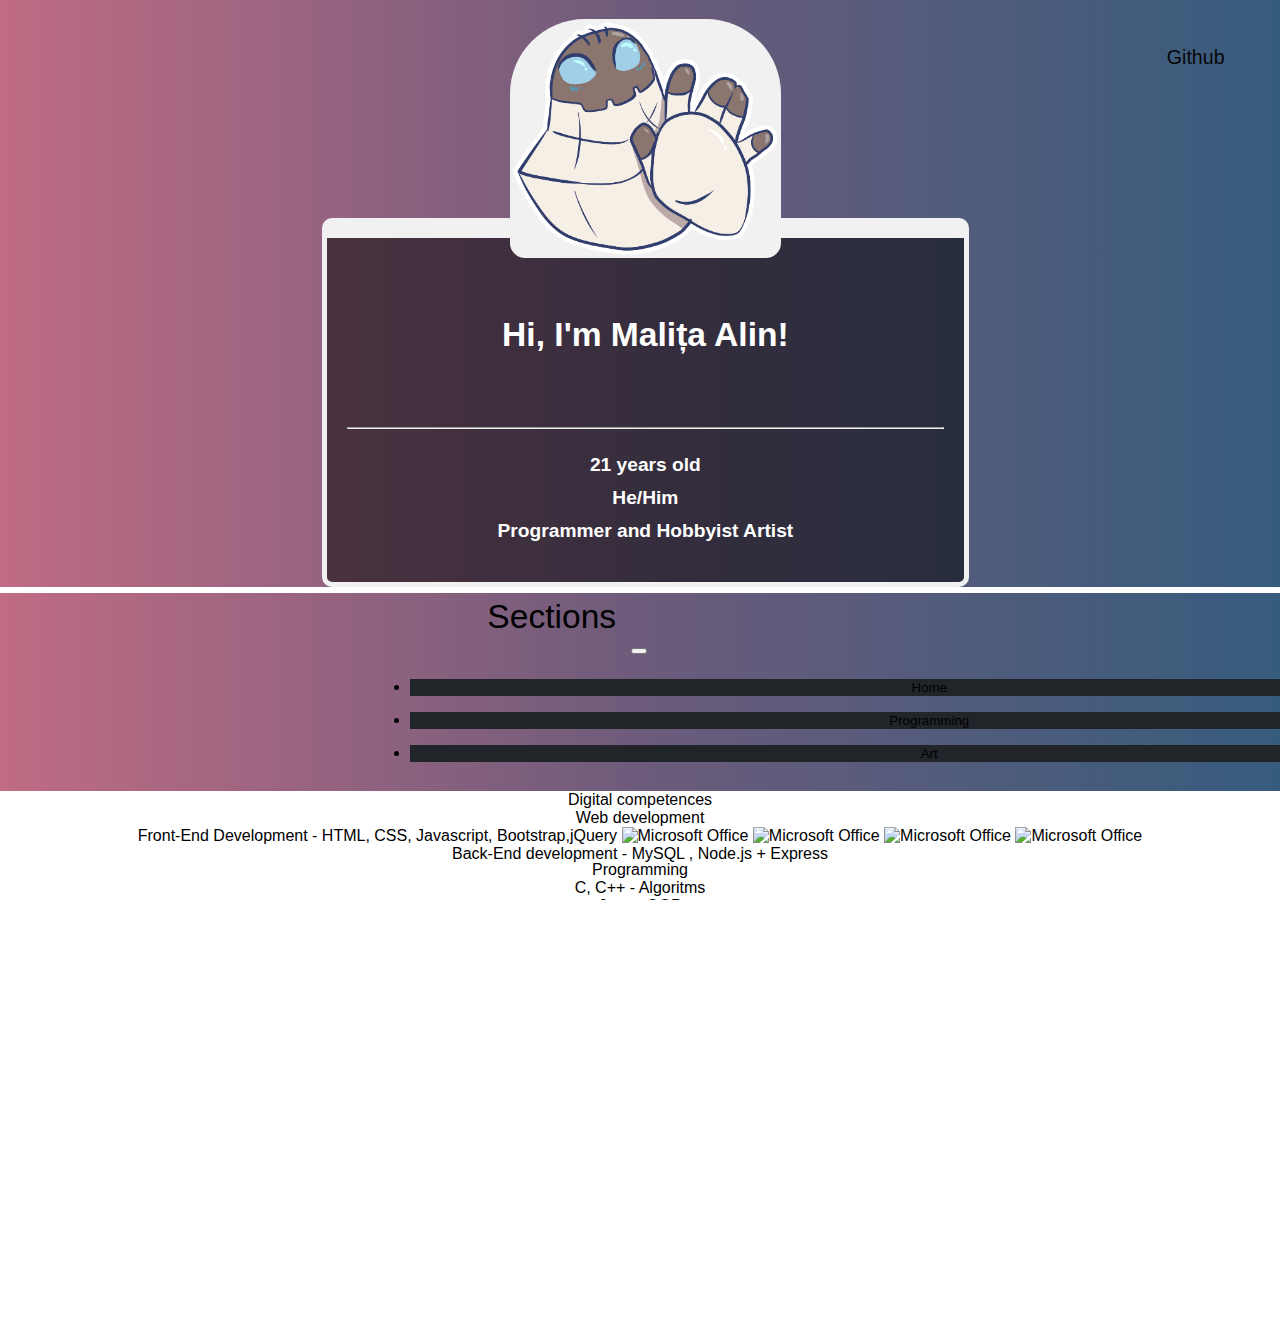
==== index.html @ 7c0ff011 "artgallery update" ====
<!DOCTYPE html>
  <html lang="en">
    <head>
      <!-- Required meta tags -->
      <meta charset="utf-8">
      <meta name="viewport" content="width=device-width, initial-scale=1, shrink-to-fit=no">

  <title>Malita Alin - Personal Website</title>

  <link rel="icon"  href="image/favicon.ico">
  <link rel="stylesheet" href="main_style.css">
  <!-- Bootstrap CSS v5.2.0-beta1 -->
  <link rel="stylesheet" href="https://cdn.jsdelivr.net/npm/bootstrap@5.2.0-beta1/dist/css/bootstrap.min.css"  integrity="sha384-0evHe/X+R7YkIZDRvuzKMRqM+OrBnVFBL6DOitfPri4tjfHxaWutUpFmBp4vmVor" crossorigin="anonymous">
  
  <script src="https://kit.fontawesome.com/eaddf9665d.js" crossorigin="anonymous"></script>
      <!-- Bootstrap JavaScript Libraries -->
  <script src="https://cdn.jsdelivr.net/npm/@popperjs/core@2.11.5/dist/umd/popper.min.js" integrity="sha384-Xe+8cL9oJa6tN/veChSP7q+mnSPaj5Bcu9mPX5F5xIGE0DVittaqT5lorf0EI7Vk" crossorigin="anonymous"></script>
  <script src="https://cdn.jsdelivr.net/npm/bootstrap@5.2.0-beta1/dist/js/bootstrap.min.js" integrity="sha384-kjU+l4N0Yf4ZOJErLsIcvOU2qSb74wXpOhqTvwVx3OElZRweTnQ6d31fXEoRD1Jy" crossorigin="anonymous"></script>
  <script src="https://code.jquery.com/jquery-3.2.1.slim.min.js" integrity="sha384-KJ3o2DKtIkvYIK3UENzmM7KCkRr/rE9/Qpg6aAZGJwFDMVNA/GpGFF93hXpG5KkN" crossorigin="anonymous"></script>
    <script src="https://cdn.jsdelivr.net/npm/popper.js@1.12.9/dist/umd/popper.min.js" integrity="sha384-ApNbgh9B+Y1QKtv3Rn7W3mgPxhU9K/ScQsAP7hUibX39j7fakFPskvXusvfa0b4Q" crossorigin="anonymous"></script>
    <script src="https://cdn.jsdelivr.net/npm/bootstrap@4.0.0/dist/js/bootstrap.min.js" integrity="sha384-JZR6Spejh4U02d8jOt6vLEHfe/JQGiRRSQQxSfFWpi1MquVdAyjUar5+76PVCmYl" crossorigin="anonymous"></script>
</head>

<body class="fade-in">
 <!-- <div class="bg-image"></div>-->

 <section id="title-box" >
  <div class="card">
    <div class="card-header">
      <div class="githubbox">
      <a class="githublink badge badge-light" href="https://github.com/Not-A-Platypus"> <i class="fa-brands fa-github"></i> <br>Github</a>
      </div>

      <img class="title-icon"  src="image/titlelogo.png" alt="intrologo">
    </div>
    <div class="card-body">
    <div class="title-text">
      <h1>Hi, I'm Malița Alin!</h1><hr>
      <h5>
       <div class="row"> 
        <div class="col-lg-4 col-md-6 col-sm-6"><i class="fa-solid fa-caret-right"></i> 21 years old</div>
        <div class="col-lg-4 col-md-6 col-sm-6"><i class="fa-solid fa-caret-right"></i> He/Him </div>
        <div class="col-lg-4 col-md-12 "><i class="fa-solid fa-caret-right"></i> Programmer and Hobbyist Artist</div>
      </div> </h5>
    </div> 
  </div> 
</div> 

<div class="card-footer">
<nav class="navbar navbar-expand-md navbar-dark bg-dark">
  <div class="navbar-brand">Sections</div> <!--Navbar title-->
  <!--Navbar adaptable to screen size with toggle for small screen-->
  <button class=" navbar-toggler" type="button" data-toggle="collapse" data-target="#sectionbar" aria-controls="sectionbar" aria-expanded="false" aria-label="Toggle navigation">
    <span class="navbar-toggler-icon" ></span>
  </button>
  
  <div class="collapse navbar-collapse" id="sectionbar">
<!--Navbar content-->
  <ul class="navbar-nav "> 
    <li class=" nav-item">
    <button class=" btn btn-secondary " href=""> Home <i class="fa-solid fa-house"></i></button> </li>
    <li class=" nav-item">
      <button class="btn btn-secondary " href=""> Programming <i class="fa-solid fa-laptop-code"></i></button></li>
    <li class=" nav-item">
      <button class=" btn btn-secondary" href="artsection"> Art <i class="fa-solid fa-pen-to-square"></i></button></li> </ul>
    </div>
</nav> </div>
</section>


<section id="codesection" class=" container-fluid">

  <div class=" sectiontitle">Digital competences</div>

  <div class="card text-dark bg-light mb-3">
  <div class="card-header codeitem">Web development</div>

 <div class="card-body"> Front-End Development - HTML, CSS, Javascript, Bootstrap,jQuery
  <img style="width:60px; height:60px;" src="image/digital/css.png" alt="Microsoft Office">
  <img  style="width:60px; height:60px;"  src="image/digital/html5.png" alt="Microsoft Office">
  <img  style="width:60px; height:60px;"  src="image/digital/javascript.png" alt="Microsoft Office">
  <img  style="width:60px; height:60px;"  src="image/digital/bootstrap.png" alt="Microsoft Office">
 <br> Back-End development - MySQL , Node.js + Express</div>
 </div>

 <div class="card text-dark bg-light mb-3">
<div class="card-header codeitem">Programming </div>
 <div class="card-body"> C, C++  - Algoritms
<br> Java - OOP </div>
</div>
    
<div class="card text-dark bg-light mb-3">
<div class="card-header codeitem">Other Skills </div>
  <div class="card-body">Microsoft Word, Powerpoint, Excel
    <img  style="width:60px; height:60px;" src="image/digital/microsoft-office.jpg" alt="Microsoft Office">
  <br>AutoCAD
  </div> 


</div>
</section>


<section id="artsection" class="info-box">

  <!-- Images used to open the lightbox -->
  <div class="sectiontitle">Art Gallery</div>
<!-- Art Images + captions sections-->
  <div class="row">

    <div class="column-art col-lg-3  col-md-4 col-sm-6">
      <img src="image/art/img1.jpg" onclick="openModal();currentSlide(1)" class="gallery-item hover-shadow">
    </div>  <div hidden class="captions"><h3>God of Unity and Contradiction</h3> <br> <h4> -Fantasy-  </h4> </div>
   
    <div class="column-art  col-lg-3 col-md-4 col-sm-6" >
      <img src="image/art/img2.jpg" onclick="openModal();currentSlide(2)" class="gallery-item hover-shadow">
    </div>   <div hidden class="captions"><h3>Cactus Giant</h3> <br> <h4> -Fantasy-  </h4> </div>
  
    <div class="column-art  col-lg-3 col-md-4 col-sm-6 ">
      <img src="image/art/img3.jpg" onclick="openModal();currentSlide(3)" class="gallery-item hover-shadow">
    </div>   <div hidden class="captions"><h3>White Rot Titan</h3> <br> <h4> -Fantasy-  </h4> </div>
    
    <div class="column-art  col-lg-3 col-md-4 col-sm-6">
      <img src="image/art/img4.jpg" onclick="openModal();currentSlide(4)" class="gallery-item hover-shadow">
    </div>  <div hidden class="captions"><h3>Among the Fungi</h3> <br> <h4> -Fantasy-  </h4> </div>
    
    <div class="column-art  col-lg-3 col-md-4 col-sm-6">
      <img src="image/art/img5.jpg" onclick="openModal();currentSlide(5)" class="gallery-item hover-shadow">
    </div>  <div hidden class="captions"><h3>Elder Glutton Beast </h3> <br> <h4> -Fantasy-  </h4> </div>
   
    <div class="column-art  col-lg-3 col-md-4 col-sm-6">
      <img src="image/art/img6.jpg" onclick="openModal();currentSlide(6)" class="gallery-item hover-shadow">
    </div>  <div hidden class="captions"><h3>Under Many Eyes</h3> <br> <h4> -Fantasy-  </h4> </div>
   
    <div class="column-art  col-lg-3 col-md-4 col-sm-6">
      <img src="image/art/img7.jpg" onclick="openModal();currentSlide(7)" class="gallery-item hover-shadow">
    </div> <div hidden class="captions"><h3>No One's King</h3> <br> <h4> -Fantasy-  </h4> </div>
  
    <div class="column-art  col-lg-3 col-md-4 col-sm-6">
      <img src="image/art/img8.jpg" onclick="openModal();currentSlide(8)" class="gallery-item hover-shadow">
    </div> <div hidden class="captions"><h3>Tower Bench</h3> <br> <h4> -Fantasy-  </h4> </div>

  </div>
  
  <!-- The Modal/Lightbox, sets format while javascript modifies the content inside -->
  <div id="myModal" class="modal">
    <span class="close cursor" onclick="closeModal()">&times;</span>
    <div class="modal-content">
  
      <div class="mySlides">
        <div class="numbertext"></div>
        <img class="slideImg" src=""></img>
      </div>
  
      <!-- Next/previous controls -->
      <a class="prev" onclick="plusSlides(-1)">&#10094;</a>
      <a class="next" onclick="plusSlides(1)">&#10095;</a>
  
      <!-- Caption text, gets filled by javascript-->
      <div class="caption-container">
        <div id="slidecaption"></div>
      </div>
  
      <!-- Thumbnail image controls, gets filled by javascript-->
      <div class="row">
      <div class="column-art col-3">
        <img class="demo" src="" onclick="" >
      </div>
      <div class="column-art col-3 ">
        <img class="demo" src="" onclick="" >
      </div>
      <div class="column-art col-3 ">
        <img class="demo" src="" onclick="">
      </div>
      <div class="column-art col-3 ">
        <img class="demo" src="" onclick="">
      </div> 
    </div>

    </div>
  </div>
  
    </section>

  <footer>
 <h5>Malita Alin   &#169 2022</h5>
</footer> 


<script src="https://ajax.googleapis.com/ajax/libs/jquery/3.6.0/jquery.min.js"></script>
<script src="javascript.js" charset="utf-8"></script>

</body>

<script>
  </script>




<!-- Carousel practice
  <div id="carouselExampleSlidesOnly" class="carousel slide" data-ride="carousel" data-interval="1000">
  <div class="carousel-inner">
    <div class="carousel-item active" style="background-color:red;">
      <img class="d-block w-100" src="..." alt="First slide">
    </div>
    <div class="carousel-item"  style="background-color:blue;">
      <img class="d-block w-100" src="..." alt="Second slide">
    </div>
    <div class="carousel-item"  style="background-color:green;">
      <img class="d-block w-100" src="..." alt="Third slide">
    </div>
  </div>
</div>

<div id="carouselExampleControls" class="carousel slide" data-ride="false">
  <div class="carousel-inner">
    <div class="carousel-item active">
      <img class="d-block w-100" src="..." alt="First slide">
    </div>
    <div class="carousel-item">
      <img class="d-block w-100" src="..." alt="Second slide">
    </div>
    <div class="carousel-item">
      <img class="d-block w-100" src="..." alt="Third slide">
    </div>
  </div>
  <a class="carousel-control-prev" href="#carouselExampleControls" role="button" data-slide="prev">
    <span class="carousel-control-prev-icon" aria-hidden="true"></span>
    <span class="sr-only">Previous</span>
  </a>
  <a class="carousel-control-next" href="#carouselExampleControls" role="button" data-slide="next">
    <span class="carousel-control-next-icon" aria-hidden="true"></span>
    <span class="sr-only">Next</span>
  </a>
</div>

CARD PRACTICE
<div class="card-deck">
<div class="card">
    <div class="card-header">
        Head
    </div>
    <div class="card-body">
        Body
    </div>
    <div class="card-footer">
        Footer
    </div>
</div>
<div class="card">
    <div class="card-header">
        Head
    </div>
    <div class="card-body">
        Body
    </div>
    <div class="card-footer">
        Footer
    </div>
</div>
<div class="card">
    <div class="card-header">
        Head
    </div>
    <div class="card-body">
        Body
    </div>
    <div class="card-footer">
        Footer
    </div>
</div>

</div>
-->
---- main_style.css ----
body, html {
    height: 100%;
    margin: 0;
    font-family: Arial, Helvetica, sans-serif;
    text-align: center;
    overflow-x:hidden;
  }
  
  .fade-in { animation: fadeIn 2s; } /*fadeIn is the animation name*/

  @keyframes fadeIn {
    0% { opacity: 0.2; }
    100% { opacity: 1; }
  }

  * {
    box-sizing: border-box;
  }
  
    .bg-image {
    /* The image used */
   /*background-image: url("image/itdesk.jpg");
    /* index page background image attributed to Luca Bravo on Unsplash, https://unsplash.com/photos/9l_326FISzk*/
    /* Add the blur effect */
    filter: blur(1px);
    -webkit-filter: blur(1px);
    opacity:0.8;
    /* Full height */
    height: 100%; 
   
    /* Center and scale the image nicely */
   background-position:absolute;
    background-repeat: no-repeat;
    background-size: cover;
    top:200px;
  } 
  
   /*Title Section*/

   #title-box{
    width:101%;
  margin:-1px;
  padding-right:-2px;
   }

/*Github*/
   .githubbox{
    position:absolute;
    top:15px; 
    right:4%;
    height:45px;
    width:50px;

    background-color: transparent;
    color:#050606;
    border-radius:  40px;
    font-size:1.75em;
      padding:-25px;
   }


.githubbox .githublink{
  font-size:0.7em;
  color:#050606;

  background-color: transparent;
  text-decoration:none;
 

border-radius:55px 55px 35px 35px;
  top: -8px;
  left:-12px;
  position:relative;
}

 .githublink:hover,  .githublink:focus{
  color:#ffffff;
  background-color: rgb(13, 13, 13);
  cursor:pointer;
}

/*Title Head*/
   #title-box .card-header, #title-box .card-body, #title-box .card-footer {
    background: #355C7D;  /* fallback for old browsers */
    background: -webkit-linear-gradient(to right, #C06C84, #6C5B7B, #355C7D);  /* Chrome 10-25, Safari 5.1-6 */
    background: linear-gradient(to right, #C06C84, #6C5B7B, #355C7D); /* W3C, IE 10+/ Edge, Firefox 16+, Chrome 26+, Opera 12+, Safari 7+ */
    border-radius:0;
    border:0px;
    padding:-4px;
  }

.title-icon{
  height:21%;
  min-height:180px;
  max-height:400px;

  width:21%;
  min-width:200px;
  max-width:400px;

  margin-top:20px;
  position:relative;
  z-index:1;
  padding:3px;
  background-color: #f1f1f1;
 border-radius:75px  75px 15px 15px  ;
}

.card-body{
  margin-bottom:-2px;
  min-width:480px;
}

 .card-body .title-text{
   width:50%;
   margin:-44px 25% 8px 25%;
    line-height:4;
     color: white;
     font-weight: bold;
   
     padding:20px  20px 15px 20px;
     border-radius:10px;
     border: 5px solid #f1f1f1;
     border-top:20px  solid #f1f1f1;
     background-color: rgb(12, 9, 9); /* Fallback color */
     background-color: rgba(0, 0, 0, 0.5); /*Black w/opacity/see-through */
  }

.card-body .title-text h1{
margin:10px 0 25px 0;
font-size:2.1em;
}

.card-body .title-text h5{
  margin-bottom:20px;
  font-size:1.2em;
  text-align:center;
  line-height:1.7;
  margin-top:20px;
  }


  /*Navigation Bar*/
  #title-box .card-footer{
    border:0;
    margin-bottom:1px;
    padding:5px;
  }
  
#title-box .navbar{
width:58%;
border-radius:20px;

padding-right:12px;
margin:0 0 0 21%;
}

#sectionbar .btn-secondary{
  background-color:#212529;

margin:8px 0 8px 0;
border:0;
}

#sectionbar  .btn-secondary:hover,#sectionbar  .btn-secondary:focus{
background-color:#f1f1f1;
color:#050606;
}


@media (min-width:1200px) {
  .navbar-brand{
    margin:0 10% 0 15px;
  padding-right:16%;
  }
  .nav-item{
    margin:0 14%;
    width:100%;
    }

    #sectionbar .btn-secondary{
      width:150%;
    }
}

@media (max-width:1200px) and (min-width:768px){
   
  .navbar-brand{
    margin:0 10% 0 15px;
    padding-right:6%;

  }

  .nav-item{
    
    padding:5px;
    width:auto;
    }
    
}

@media  (max-width:767px){
  .navbar-brand{
    margin:0 10% 0 15px;

  }

  .nav-item{
padding-left:0;
    }
    
   .card-body{
margin-left:-3%;
   }
}

.navbar-brand{
  font-size:2.1em;
  margin-bottom:0.5px;
}

/*Sections*/

.info-box{
  background-color:  rgb(235, 238, 238); 
  margin:12px 3px;
  border:solid 2px black;
  padding:10px 20px;
  border-radius:10px;


  font-weight: bold;
  color: #050606;

  width:auto;
     height:auto;
     
     
}



footer{
background-color: rgb(75, 91, 91);
opacity:.8;
margin:0%;
/* Height of the footer*/ 
height: auto;
width:100%;
border-radius: 10px;
color:rgb(255, 255, 254);
text-align:center;
}

/***/
.row > .column-art {
  padding: 0 5px;
}

.row:after {
  content: "";
  display: table;
  clear: both;
}

/* Create four equal columns that floats next to eachother */
.column-art {
  float: left;
  width:5%;
  margin:8px 0px;
}
.column-art img{
  height:220px; /*art size*/
  border-radius:10px;
}

/* The Modal (background) */
.modal {
  display: none;
  position: fixed;
  z-index: 1;
  padding-top: 60px;
  left: 0;
  top: 0;
  width: 70%;
  height: 70%;
  overflow: auto;
  background-color: rgba(0,0,0,0.6);
}

/* Modal Content */
.modal-content{
  position: relative;
  background-color: #fefefe;
  margin: auto;
  padding: 2px;
  
  max-width: 550px;
  height:auto;
  width:auto;
  border-radius:5px;
}


/* The Close Button */
.close {
  color: white;
  position: absolute;
  top: 10px;
  right: 25px;
  font-size: 35px;
  font-weight: bold;
}

.close:hover,
.close:focus {
  color: #999;
  text-decoration: none;
  cursor: pointer;
}

.mySlides{ /*slidesection*/
  background:url('image/backgrounds/artslidebg.jpg');
  background-size:cover;
  width:auto;
  height:auto;
}

.slideImg{
height:75%;
width:75%;
}

.captions{ 
  visibility:hidden;
}

/* Caption box*/
.caption-container {
  text-align: center;
  background-color: rgba(59, 57, 57, 0.7);
  border-radius:15px 15px 35px  35px   ;
  padding: 4px 16px;
  color: white;
}

/* Next & previous buttons */
.prev,
.next {
  cursor: pointer;
  position: absolute;
  top: 50%;
  width: auto;
  padding: 16px;
  margin-top: -50px;
 background-color: rgba(0, 0, 0, 0.6);

  color: rgb(249, 249, 249);
  font-weight: bold;
  font-size: 20px;
  transition: 0.6s ease;
  border-radius: 0 3px 3px 0;
  user-select: none;
  -webkit-user-select: none;
}

/* Position the "next button" to the right */
.next {
  right: 0;
  border-radius: 3px 0 0 3px;
}

/* On hover, add a black background color with a little bit see-through */
.prev:hover,
.next:hover {
  background-color: rgba(0, 0, 0, 0.8);
}

/* Number text (1/3 etc) */
.numbertext {
  color: #92abf5;
  background-color: rgba(0, 0, 0, 0.6);

  font-size: 15px;
  padding: 7px 10px;
  position: absolute;
  border-radius:20px;
  top: 1px;
}


img.demo {
  opacity: 0.6;
  max-width: 70%;
   height: auto;
}

.active,
.demo:hover {
  opacity: 1;
}

img.hover-shadow {
  transition: 0.3s;
}

.hover-shadow:hover {
  box-shadow: 0 4px 8px 0 rgba(0, 0, 0, 0.2), 0 6px 20px 0 rgba(0, 0, 0, 0.19);
}
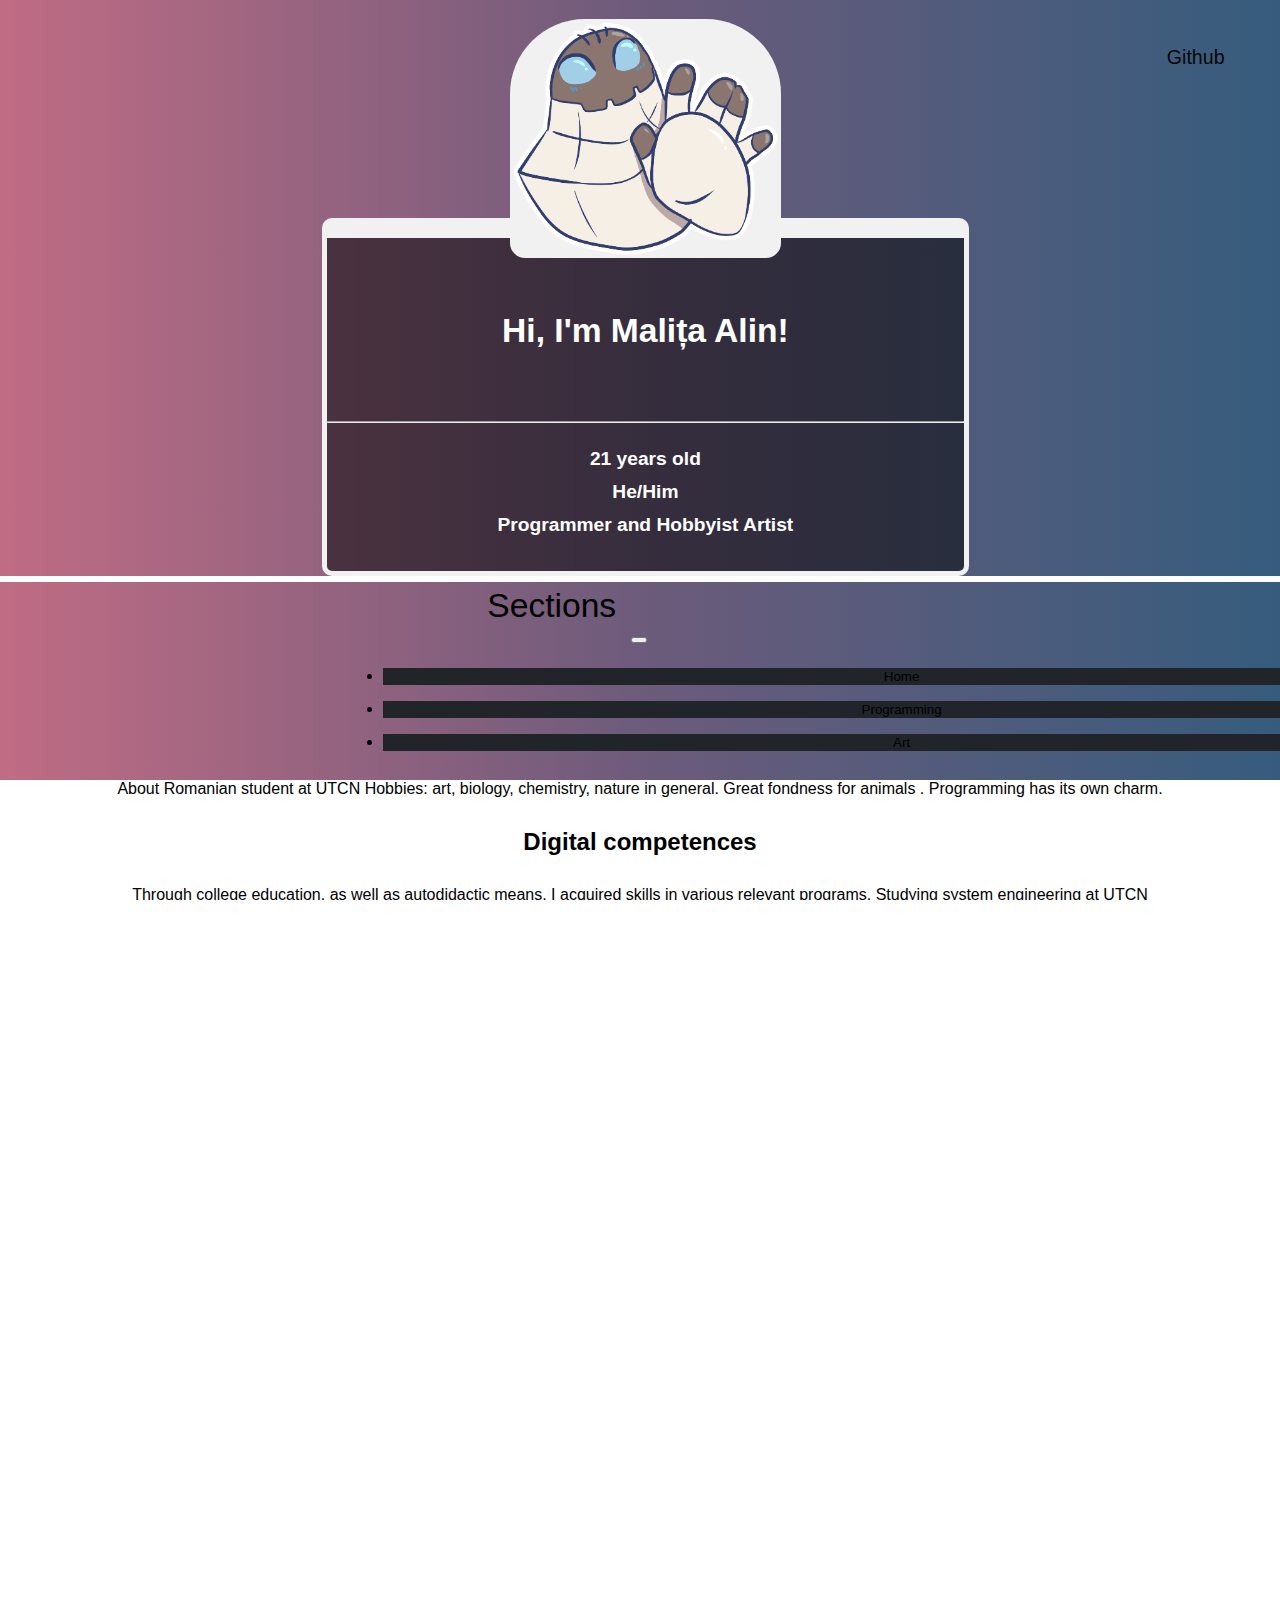
==== commit 21f9a599: "gallery update" ====
--- a/index.html
+++ b/index.html
@@ -22,8 +22,6 @@
 </head>
 
 <body class="fade-in">
- <!-- <div class="bg-image"></div>-->
-
  <section id="title-box" >
   <div class="card">
     <div class="card-header">
@@ -58,87 +56,149 @@
 <!--Navbar content-->
   <ul class="navbar-nav "> 
     <li class=" nav-item">
-    <button class=" btn btn-secondary " href=""> Home <i class="fa-solid fa-house"></i></button> </li>
+    <button class=" btn btn-secondary " onclick="location.href='#homesection'" type="button"> Home <i class="fa-solid fa-house"></i></button> </li>
     <li class=" nav-item">
-      <button class="btn btn-secondary " href=""> Programming <i class="fa-solid fa-laptop-code"></i></button></li>
+      <button class="btn btn-secondary " onclick="location.href='#codesection'" type="button"> Programming <i class="fa-solid fa-laptop-code"></i></button></li>
     <li class=" nav-item">
-      <button class=" btn btn-secondary" href="artsection"> Art <i class="fa-solid fa-pen-to-square"></i></button></li> </ul>
+      <button class=" btn btn-secondary" onclick="location.href='#artsection'" type="button"> Art <i class="fa-solid fa-pen-to-square"></i></button></li> </ul>
     </div>
 </nav> </div>
 </section>
 
 
+<section id="homesection" class=" container-fluid">
+  About 
+  Romanian student at UTCN
+  Hobbies: art, biology, chemistry, nature in general. Great fondness for animals . 
+  Programming has its own charm.
+ 
+
+</section>
+
+
+
 <section id="codesection" class=" container-fluid">
 
-  <div class=" sectiontitle">Digital competences</div>
-
-  <div class="card text-dark bg-light mb-3">
-  <div class="card-header codeitem">Web development</div>
-
- <div class="card-body"> Front-End Development - HTML, CSS, Javascript, Bootstrap,jQuery
-  <img style="width:60px; height:60px;" src="image/digital/css.png" alt="Microsoft Office">
-  <img  style="width:60px; height:60px;"  src="image/digital/html5.png" alt="Microsoft Office">
-  <img  style="width:60px; height:60px;"  src="image/digital/javascript.png" alt="Microsoft Office">
-  <img  style="width:60px; height:60px;"  src="image/digital/bootstrap.png" alt="Microsoft Office">
- <br> Back-End development - MySQL , Node.js + Express</div>
- </div>
-
- <div class="card text-dark bg-light mb-3">
-<div class="card-header codeitem">Programming </div>
- <div class="card-body"> C, C++  - Algoritms
-<br> Java - OOP </div>
+  <div class="sectiontitle"> <h2>Digital competences</h2></div>
+
+  <div> Through college education, as well as autodidactic means, I acquired skills in various relevant programs.  Studying system engineering at UTCN</div>
+  <div class='nav flex-row'>
+  <div class="nav flex-column nav-pills" id="v-pills-tab" role="tablist" aria-orientation="vertical">
+    <a class="nav-link active" id="v-pills-home-tab" data-toggle="pill" href="#v-pills-home" role="tab" aria-controls="v-pills-home" aria-selected="true">Programming</a>
+    <a class="nav-link" id="v-pills-profile-tab" data-toggle="pill" href="#v-pills-profile" role="tab" aria-controls="v-pills-profile" aria-selected="false">Web development</a>
+    <a class="nav-link" id="v-pills-messages-tab" data-toggle="pill" href="#v-pills-messages" role="tab" aria-controls="v-pills-messages" aria-selected="false">Other skills</a>
+  </div>
+
+  <div class="tab-content" id="v-pills-tabContent">
+    <div class="tab-pane fade show active" id="v-pills-home" role="tabpanel" aria-labelledby="v-pills-home-tab">
+
+      <div class="card text-dark bg-light mb-3">
+        <div class="card-header codeitem">Programming in the following languages, with a grasp on the following programming principles </div>
+         <div class="card-body"> C, C++  - Algoritms
+        <br> Java - OOP </div>
+        </div>
+      </div>
+
+    <div class="tab-pane fade" id="v-pills-profile" role="tabpanel" aria-labelledby="v-pills-profile-tab">
+      <div class="card text-dark bg-light mb-3">
+        <div class="card-header codeitem">Web development</div>
+      
+       <div class="card-body"> Front-End Development - HTML, CSS, Javascript, Bootstrap,jQuery
+        <img style="width:60px; height:60px;" src="image/digital/css.png" alt="Microsoft Office">
+        <img  style="width:60px; height:60px;"  src="image/digital/html5.png" alt="Microsoft Office">
+        <img  style="width:60px; height:60px;"  src="image/digital/javascript.png" alt="Microsoft Office">
+        <img  style="width:60px; height:60px;"  src="image/digital/bootstrap.png" alt="Microsoft Office">
+       <br> Back-End development - MySQL , Node.js + Express</div>
+       </div>
+      </div>
+
+
+    <div class="tab-pane fade" id="v-pills-messages" role="tabpanel" aria-labelledby="v-pills-messages-tab">
+      <div class="card text-dark bg-light mb-3">
+        <div class="card-header codeitem">Other Skills </div>
+          <div class="card-body">Microsoft Word, Powerpoint, Excel
+            <img  style="width:60px; height:60px;" src="image/digital/microsoft-office.jpg" alt="Microsoft Office">
+          <br>AutoCAD
+          </div> 
+        </div>
+  </div>
 </div>
-    
-<div class="card text-dark bg-light mb-3">
-<div class="card-header codeitem">Other Skills </div>
-  <div class="card-body">Microsoft Word, Powerpoint, Excel
-    <img  style="width:60px; height:60px;" src="image/digital/microsoft-office.jpg" alt="Microsoft Office">
-  <br>AutoCAD
-  </div> 
-
-
+
+<div> <h3>Github Projects: </h3>
+  ReadySetRoll<i class="fa-solid fa-dice"></i> https://not-a-platypus.github.io/ReadySetRoll/ 
+  --- HigherLowerGame ----<i class="fa-solid fa-arrows-up-down"></i> https://github.com/Not-A-Platypus/HighLow
+  Contact me regarding programming or web development here 
+</div>
 </div>
 </section>
 
 
 <section id="artsection" class="info-box">
-
   <!-- Images used to open the lightbox -->
   <div class="sectiontitle">Art Gallery</div>
 <!-- Art Images + captions sections-->
   <div class="row">
 
-    <div class="column-art col-lg-3  col-md-4 col-sm-6">
+    <div class="column-art col-lg-2  col-md-4 col-sm-4">
       <img src="image/art/img1.jpg" onclick="openModal();currentSlide(1)" class="gallery-item hover-shadow">
-    </div>  <div hidden class="captions"><h3>God of Unity and Contradiction</h3> <br> <h4> -Fantasy-  </h4> </div>
+    </div>  <div hidden class="captions"><h3>Behemoth of Stone </h3>  <h4> -Fantasy-  </h4> <h6>Posted on 31.07.2022</h6></div>
    
-    <div class="column-art  col-lg-3 col-md-4 col-sm-6" >
+    <div class="column-art  col-lg-2 col-md-4 col-sm-4" >
       <img src="image/art/img2.jpg" onclick="openModal();currentSlide(2)" class="gallery-item hover-shadow">
-    </div>   <div hidden class="captions"><h3>Cactus Giant</h3> <br> <h4> -Fantasy-  </h4> </div>
-  
-    <div class="column-art  col-lg-3 col-md-4 col-sm-6 ">
+    </div>   <div hidden class="captions"><h3>Fungi-Encyclopedia</h3>  <h4> - Part2 - Fantasy -  </h4> <h6>Posted on 27.02.2022</h6></div>
+  
+    <div class="column-art  col-lg-2 col-md-4 col-sm-4 ">
       <img src="image/art/img3.jpg" onclick="openModal();currentSlide(3)" class="gallery-item hover-shadow">
-    </div>   <div hidden class="captions"><h3>White Rot Titan</h3> <br> <h4> -Fantasy-  </h4> </div>
+    </div>   <div hidden class="captions"><h3>Fungi-Encyclopedia</h3>  <h4> - Part2 - Fantasy -  </h4><h6>Posted on 5.02.2022</h6> </div>
     
-    <div class="column-art  col-lg-3 col-md-4 col-sm-6">
+    <div class="column-art  col-lg-3 col-md-4 col-sm-4">
       <img src="image/art/img4.jpg" onclick="openModal();currentSlide(4)" class="gallery-item hover-shadow">
-    </div>  <div hidden class="captions"><h3>Among the Fungi</h3> <br> <h4> -Fantasy-  </h4> </div>
+    </div>  <div hidden class="captions"><h3>Elder Glutton Beast</h3> <h4> -Fantasy-  </h4> <h6>Posted on 28.11.2021</h6></div>
     
-    <div class="column-art  col-lg-3 col-md-4 col-sm-6">
-      <img src="image/art/img5.jpg" onclick="openModal();currentSlide(5)" class="gallery-item hover-shadow">
-    </div>  <div hidden class="captions"><h3>Elder Glutton Beast </h3> <br> <h4> -Fantasy-  </h4> </div>
+    <div class="column-art  col-lg-3 col-md-4 col-sm-4">
+      <img src="image/art/img5.jpg" onclick="openModal();currentSlide(5)" class="gallery-item hover-shadow horizontalImg">
+    </div>  <div hidden class="captions"><h3>Tower Bench</h3>  <h4> -Fantasy-  </h4><h6>Posted on 9.09.2021</h6> </div>
    
-    <div class="column-art  col-lg-3 col-md-4 col-sm-6">
+    <div class="column-art  col-lg-2 col-md-4 col-sm-4">
       <img src="image/art/img6.jpg" onclick="openModal();currentSlide(6)" class="gallery-item hover-shadow">
-    </div>  <div hidden class="captions"><h3>Under Many Eyes</h3> <br> <h4> -Fantasy-  </h4> </div>
+    </div>  <div hidden class="captions"><h3>Under Many Eyes</h3>  <h4> -Fantasy-  </h4> <h6>Posted on 23.06.2021</h6></div>
    
-    <div class="column-art  col-lg-3 col-md-4 col-sm-6">
+    <div class="column-art  col-lg-3 col-md-4 col-sm-4">
       <img src="image/art/img7.jpg" onclick="openModal();currentSlide(7)" class="gallery-item hover-shadow">
-    </div> <div hidden class="captions"><h3>No One's King</h3> <br> <h4> -Fantasy-  </h4> </div>
-  
-    <div class="column-art  col-lg-3 col-md-4 col-sm-6">
-      <img src="image/art/img8.jpg" onclick="openModal();currentSlide(8)" class="gallery-item hover-shadow">
-    </div> <div hidden class="captions"><h3>Tower Bench</h3> <br> <h4> -Fantasy-  </h4> </div>
+    </div> <div hidden class="captions"><h3>Fight with a giant</h3>  <h4> -Fantasy-  </h4> <h6>Posted on 2.06.2021</h6></div>
+  
+    <div class="column-art  col-lg-2 col-md-4 col-sm-4">
+      <img src="image/art/img8.jpg" onclick="openModal();currentSlide(8)" class="gallery-item  hover-shadow horizontalImg">
+    </div> <div hidden class="captions"><h3>Turtle Pond</h3>  <h4> -Nature-  </h4> <h6>Posted on 9.03.2021</h6></div>
+
+    <div class="column-art  col-lg-2 col-md-4 col-sm-4">
+      <img src="image/art/img9.jpg" onclick="openModal();currentSlide(9)" class="gallery-item  hover-shadow horizontalImg">
+    </div> <div hidden class="captions"><h3>No One's King</h3>  <h4> -Fantasy-  </h4> <h6>Posted on 4.03.2021</h6></div>
+
+    <div class="column-art  col-lg-2 col-md-4 col-sm-4">
+      <img src="image/art/img10.jpg" onclick="openModal();currentSlide(10)" class="gallery-item  hover-shadow horizontalImg">
+    </div> <div hidden class="captions"><h3>In the Mushroom forest</h3>  <h4> -Fantasy-  </h4> <h6>Posted on 21.02.2021</h6></div>
+
+    <div class="column-art  col-lg-2 col-md-4 col-sm-4">
+      <img src="image/art/img11.jpg" onclick="openModal();currentSlide(11)" class="gallery-item  hover-shadow horizontalImg">
+    </div> <div hidden class="captions"><h3>God of Contrast and Unity</h3>  <h4> -Fantasy-  </h4> <h6>Posted on 2.02.2021</h6></div>
+
+    <div class="column-art  col-lg-2 col-md-4 col-sm-4">
+      <img src="image/art/img12.jpg" onclick="openModal();currentSlide(12)" class="gallery-item  hover-shadow horizontalImg">
+    </div> <div hidden class="captions"><h3>White Rot Titan</h3>  <h4> -Fantasy-  </h4> <h6>Posted on 14.12.2020</h6></div>
+
+    <div class="column-art  col-lg-3 col-md-4 col-sm-4">
+      <img src="image/art/img13.jpg" onclick="openModal();currentSlide(13)" class="gallery-item  hover-shadow horizontalImg">
+    </div> <div hidden class="captions"><h3>Blood-shroom Dragon</h3>  <h4> -Fantasy-  </h4> <h6>Posted on 10.11.2020</h6></div>
+
+    <div class="column-art  col-lg-2 col-md-4 col-sm-4">
+      <img src="image/art/img14.jpg" onclick="openModal();currentSlide(14)" class="gallery-item  hover-shadow horizontalImg">
+    </div> <div hidden class="captions"><h3>Towering Cactus</h3>  <h4> -Fantasy-  </h4> <h6>Posted on 20.05.2020</h6></div>
+
+    <div class="column-art  col-lg-2 col-md-4 col-sm-4">
+      <img src="image/art/img15.jpg" onclick="openModal();currentSlide(15)" class="gallery-item  hover-shadow horizontalImg">
+    </div> <div hidden class="captions"><h3>A time to rest</h3>  <h4> -Fantasy-  </h4><h6>Posted on 12.04.2022</h6> </div>
+
 
   </div>
   
@@ -176,8 +236,9 @@
         <img class="demo" src="" onclick="">
       </div> 
     </div>
-
-    </div>
+  
+    </div>
+    Contact me regarding art here 
   </div>
   
     </section>
@@ -198,78 +259,3 @@
 
 
 
-<!-- Carousel practice
-  <div id="carouselExampleSlidesOnly" class="carousel slide" data-ride="carousel" data-interval="1000">
-  <div class="carousel-inner">
-    <div class="carousel-item active" style="background-color:red;">
-      <img class="d-block w-100" src="..." alt="First slide">
-    </div>
-    <div class="carousel-item"  style="background-color:blue;">
-      <img class="d-block w-100" src="..." alt="Second slide">
-    </div>
-    <div class="carousel-item"  style="background-color:green;">
-      <img class="d-block w-100" src="..." alt="Third slide">
-    </div>
-  </div>
-</div>
-
-<div id="carouselExampleControls" class="carousel slide" data-ride="false">
-  <div class="carousel-inner">
-    <div class="carousel-item active">
-      <img class="d-block w-100" src="..." alt="First slide">
-    </div>
-    <div class="carousel-item">
-      <img class="d-block w-100" src="..." alt="Second slide">
-    </div>
-    <div class="carousel-item">
-      <img class="d-block w-100" src="..." alt="Third slide">
-    </div>
-  </div>
-  <a class="carousel-control-prev" href="#carouselExampleControls" role="button" data-slide="prev">
-    <span class="carousel-control-prev-icon" aria-hidden="true"></span>
-    <span class="sr-only">Previous</span>
-  </a>
-  <a class="carousel-control-next" href="#carouselExampleControls" role="button" data-slide="next">
-    <span class="carousel-control-next-icon" aria-hidden="true"></span>
-    <span class="sr-only">Next</span>
-  </a>
-</div>
-
-CARD PRACTICE
-<div class="card-deck">
-<div class="card">
-    <div class="card-header">
-        Head
-    </div>
-    <div class="card-body">
-        Body
-    </div>
-    <div class="card-footer">
-        Footer
-    </div>
-</div>
-<div class="card">
-    <div class="card-header">
-        Head
-    </div>
-    <div class="card-body">
-        Body
-    </div>
-    <div class="card-footer">
-        Footer
-    </div>
-</div>
-<div class="card">
-    <div class="card-header">
-        Head
-    </div>
-    <div class="card-body">
-        Body
-    </div>
-    <div class="card-footer">
-        Footer
-    </div>
-</div>
-
-</div>
--->--- a/main_style.css
+++ b/main_style.css
@@ -5,6 +5,7 @@
     font-family: Arial, Helvetica, sans-serif;
     text-align: center;
     overflow-x:hidden;
+   scroll-behavior: smooth; 
   }
   
   .fade-in { animation: fadeIn 2s; } /*fadeIn is the animation name*/
@@ -19,10 +20,7 @@
   }
   
     .bg-image {
-    /* The image used */
-   /*background-image: url("image/itdesk.jpg");
-    /* index page background image attributed to Luca Bravo on Unsplash, https://unsplash.com/photos/9l_326FISzk*/
-    /* Add the blur effect */
+
     filter: blur(1px);
     -webkit-filter: blur(1px);
     opacity:0.8;
@@ -108,18 +106,21 @@
 }
 
 .card-body{
+  margin:auto;
+  width:100%;
   margin-bottom:-2px;
   min-width:480px;
+
 }
 
  .card-body .title-text{
    width:50%;
-   margin:-44px 25% 8px 25%;
+   margin:-44px auto 8px auto;
     line-height:4;
      color: white;
      font-weight: bold;
-   
-     padding:20px  20px 15px 20px;
+
+     padding:18px  0 12px 0;
      border-radius:10px;
      border: 5px solid #f1f1f1;
      border-top:20px  solid #f1f1f1;
@@ -128,12 +129,12 @@
   }
 
 .card-body .title-text h1{
-margin:10px 0 25px 0;
+margin:8px 0 23px 0;
 font-size:2.1em;
 }
 
 .card-body .title-text h5{
-  margin-bottom:20px;
+  margin-bottom:18px;
   font-size:1.2em;
   text-align:center;
   line-height:1.7;
@@ -175,7 +176,7 @@
   padding-right:16%;
   }
   .nav-item{
-    margin:0 14%;
+    margin:0 15% 0 10%;
     width:100%;
     }
 
@@ -200,20 +201,23 @@
     
 }
 
-@media  (max-width:767px){
+@media  (max-width:767px) {
   .navbar-brand{
     margin:0 10% 0 15px;
-
-  }
-
+    font-size:1rem;
+  }
   .nav-item{
 padding-left:0;
     }
+
+}
+
+@media  (max-width:470px) {
+  .card-body .title-text{
     
-   .card-body{
-margin-left:-3%;
-   }
-}
+  }
+}
+
 
 .navbar-brand{
   font-size:2.1em;
@@ -224,9 +228,9 @@
 
 .info-box{
   background-color:  rgb(235, 238, 238); 
-  margin:12px 3px;
+  margin:12px 2px;
   border:solid 2px black;
-  padding:10px 20px;
+  padding:10px 5px;
   border-radius:10px;
 
 
@@ -238,8 +242,6 @@
      
      
 }
-
-
 
 footer{
 background-color: rgb(75, 91, 91);
@@ -253,9 +255,22 @@
 text-align:center;
 }
 
-/***/
+
+/**Home Section *************/
+
+
+/**Program Section *************/
+.sectiontitle{
+  margin:30px 0;
+}
+
+.tab-content{
+  
+}
+
+/**Art Section *************/
 .row > .column-art {
-  padding: 0 5px;
+  padding: 0 2px;
 }
 
 .row:after {
@@ -266,25 +281,31 @@
 
 /* Create four equal columns that floats next to eachother */
 .column-art {
-  float: left;
-  width:5%;
-  margin:8px 0px;
+  margin:10px 0px;
 }
 .column-art img{
   height:220px; /*art size*/
+ 
   border-radius:10px;
 }
+
+@media  (max-width:1100px){
+  .column-art img{
+    height:180px;
+  }
+}
+
 
 /* The Modal (background) */
 .modal {
   display: none;
   position: fixed;
   z-index: 1;
-  padding-top: 60px;
+  padding-top: 50px;
   left: 0;
   top: 0;
-  width: 70%;
-  height: 70%;
+  width: 100%;
+  height: 100%;
   overflow: auto;
   background-color: rgba(0,0,0,0.6);
 }
@@ -292,13 +313,12 @@
 /* Modal Content */
 .modal-content{
   position: relative;
-  background-color: #fefefe;
   margin: auto;
   padding: 2px;
   
-  max-width: 550px;
+  max-width: 700px;
   height:auto;
-  width:auto;
+ 
   border-radius:5px;
 }
 
@@ -328,9 +348,11 @@
 }
 
 .slideImg{
-height:75%;
-width:75%;
-}
+width:70%;
+max-height:650px;
+}
+
+
 
 .captions{ 
   visibility:hidden;
@@ -391,9 +413,10 @@
 
 
 img.demo {
-  opacity: 0.6;
+  opacity: 0.7;
   max-width: 70%;
    height: auto;
+   background-color:rgb(45, 45, 45)
 }
 
 .active,
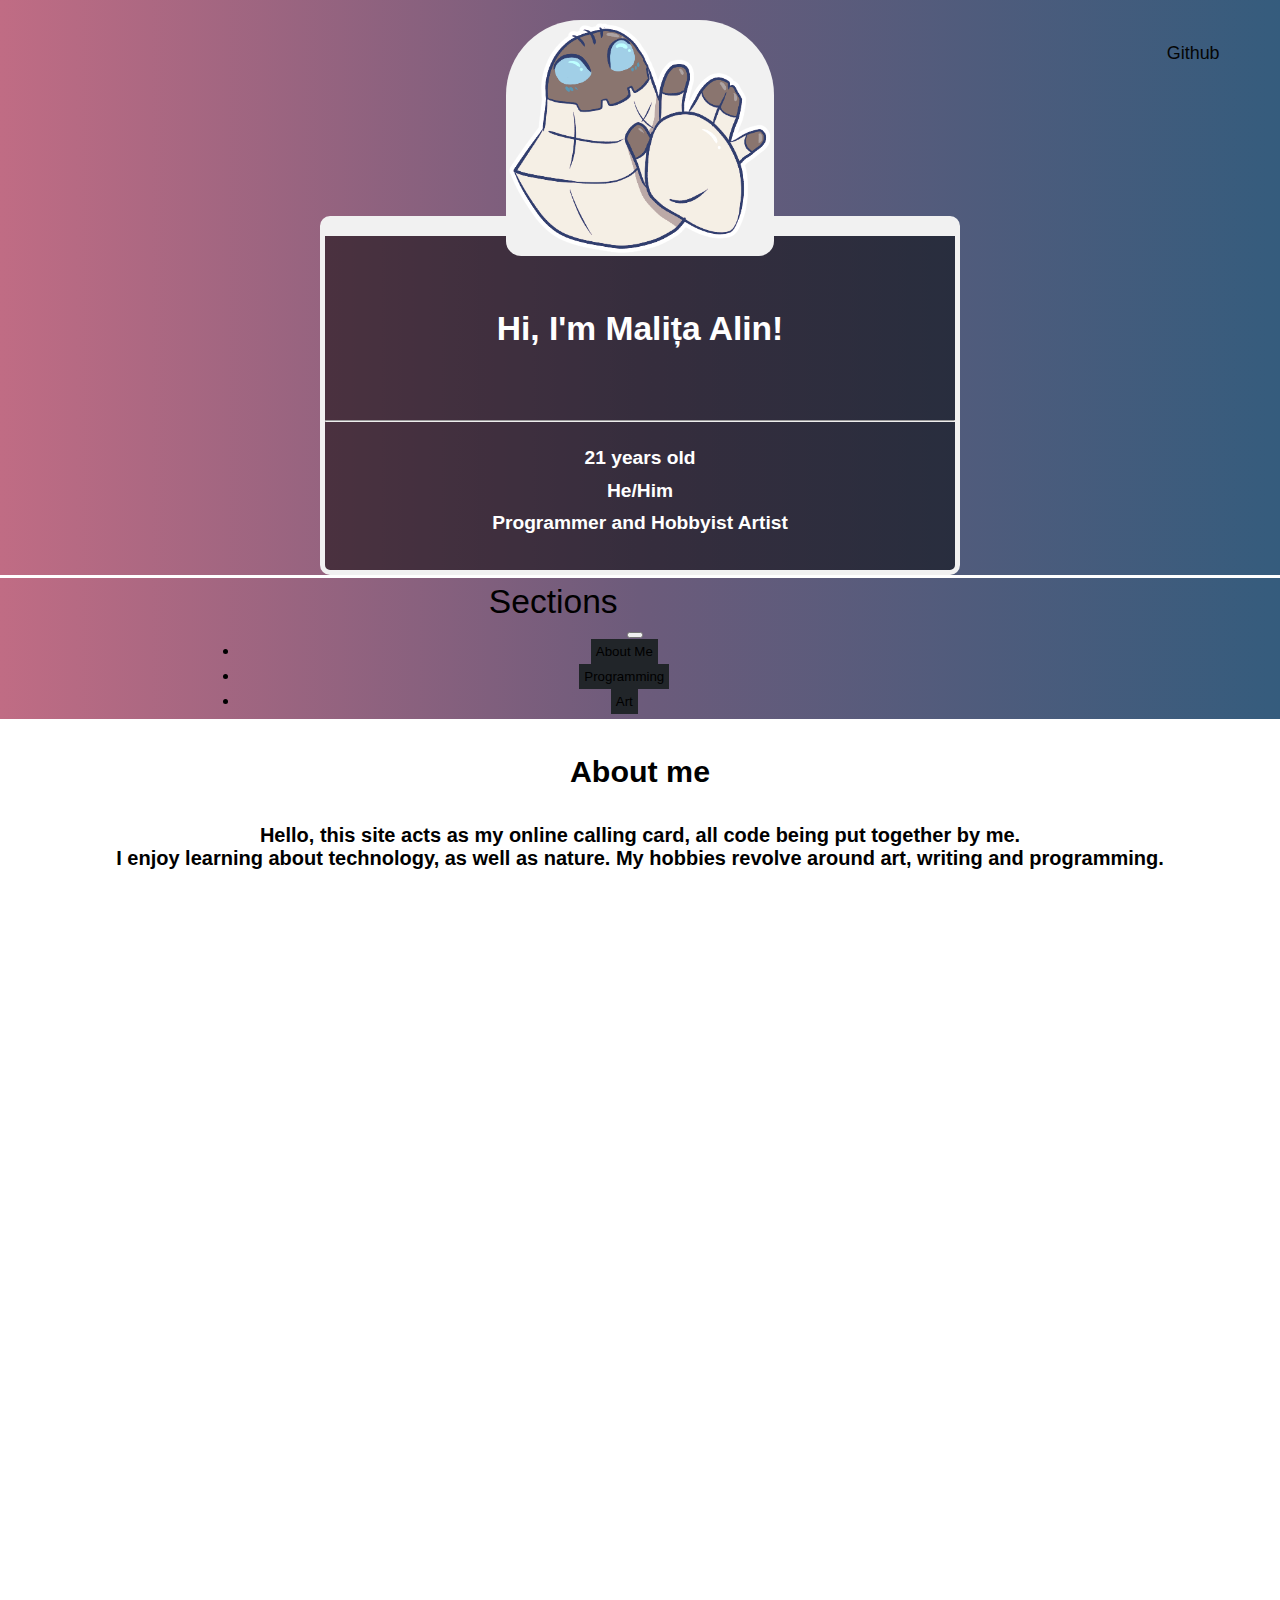
==== commit d452ee09: "Skills section updated" ====
--- a/index.html
+++ b/index.html
@@ -22,6 +22,7 @@
 </head>
 
 <body class="fade-in">
+
  <section id="title-box" >
   <div class="card">
     <div class="card-header">
@@ -42,102 +43,206 @@
       </div> </h5>
     </div> 
   </div> 
-</div> 
-
-<div class="card-footer">
-<nav class="navbar navbar-expand-md navbar-dark bg-dark">
-  <div class="navbar-brand">Sections</div> <!--Navbar title-->
-  <!--Navbar adaptable to screen size with toggle for small screen-->
-  <button class=" navbar-toggler" type="button" data-toggle="collapse" data-target="#sectionbar" aria-controls="sectionbar" aria-expanded="false" aria-label="Toggle navigation">
-    <span class="navbar-toggler-icon" ></span>
-  </button>
-  
-  <div class="collapse navbar-collapse" id="sectionbar">
-<!--Navbar content-->
-  <ul class="navbar-nav "> 
-    <li class=" nav-item">
-    <button class=" btn btn-secondary " onclick="location.href='#homesection'" type="button"> Home <i class="fa-solid fa-house"></i></button> </li>
-    <li class=" nav-item">
-      <button class="btn btn-secondary " onclick="location.href='#codesection'" type="button"> Programming <i class="fa-solid fa-laptop-code"></i></button></li>
-    <li class=" nav-item">
-      <button class=" btn btn-secondary" onclick="location.href='#artsection'" type="button"> Art <i class="fa-solid fa-pen-to-square"></i></button></li> </ul>
-    </div>
-</nav> </div>
+
+  <div class="card-footer">
+    <nav class="navbar navbar-expand-md navbar-dark bg-dark">
+      <div class="navbar-brand">Sections</div> <!--Navbar title-->
+      <!--Navbar adaptable to screen size with toggle for small screen-->
+      <button class="navbar-toggler" type="button" data-toggle="collapse" data-target="#sectionbar" aria-controls="#sectionbar" aria-expanded="false" aria-label="Toggle navigation">
+        <span class="navbar-toggler-icon"></span>
+      </button>
+
+    <!--Navbar content-->
+    <div class="mainmenu nav navbar-collapse collapse nav-tabs justify-content-center" id="sectionbar" >
+      <ul class="navbar-nav "> 
+        <li class=" nav-item">
+        <button class="btn-secondary nav-link active" id="nav-home-tab" data-bs-toggle="tab" data-bs-target="#nav-home" type="button" role="tab" aria-controls="nav-home" aria-selected="true">
+          About Me <i class="fa-solid fa-house"></i> </button> </li>
+            <li class=" nav-item">
+        <button class="btn-secondary nav-link" id="nav-code-tab" data-bs-toggle="tab" data-bs-target="#nav-code" type="button" role="tab" aria-controls="nav-code" aria-selected="false">
+          Programming <i class="fa-solid fa-laptop-code"></i> </button></li>
+          <li class=" nav-item">
+          <button class="btn-secondary nav-link" id="nav-art-tab" data-bs-toggle="tab" data-bs-target="#nav-art" type="button" role="tab" aria-controls="nav-art" aria-selected="false">
+          Art <i class="fa-solid fa-pen-to-square"></i></button></li>
+        </ul>
+      </div>
+    </nav>
+</div> <!--Navbar content END-->
 </section>
 
-
-<section id="homesection" class=" container-fluid">
-  About 
-  Romanian student at UTCN
-  Hobbies: art, biology, chemistry, nature in general. Great fondness for animals . 
-  Programming has its own charm.
- 
-
+<div class="tab-content tab-section" id="nav-tabContent"><!--Tab content -->
+  <div class="tab-pane fade show active" id="nav-home" role="tabpanel" aria-labelledby="nav-home-tab">
+    <section id="homesection" class=" container-fluid">
+      <div class="sectiontitle">About me</div>
+      <h6 class="sectiontext">Hello, this site acts as my online calling card, all code being put together by me.<br> I enjoy learning about technology, as well as nature. My hobbies revolve around art, writing and programming.</h6> 
+<div class=" aboutme-row">
+      <div class="row justify-content-center">
+        <div class="col col-5 col-lg-3"> <i class="fa-solid fa-location-dot"></i> Living and studying in Romania </div>
+        <div class="col col-5 col-lg-3"><i class="fa-solid fa-language"></i> Romanian native speaker, Advanced English speaker</div>
+        <div class="col col-5 col-lg-3">X</div>
+      </div> </div>
+    
+      <div class="interests-box"><h3>Interests:</h3> 
+      <i class="fa-solid fa-dna"></i> Biology, Zoology, Fungi and Plants <i class="fa-solid fa-dna"></i>
+      <br><i class="fa-solid fa-dragon"></i> Fantasy and Sci-Fi works, movies, books <i class="fa-solid fa-dragon"></i>
+      <br><i class="fa-solid fa-paintbrush"></i> Art, Animation and animated content <i class="fa-solid fa-paintbrush"></i>
+      <br><i class="fa-solid fa-gamepad"></i> Video Games and Programming <i class="fa-solid fa-gamepad"></i>
+      <br><i class="fa-solid fa-pen-fancy"></i> Writing original content as well as media analysis <i class="fa-solid fa-pen-fancy"></i>
+    </p>
+       <!-- Moodboard --------------->
+     <div class="card   bg-light p-2 mb-5 interest-card border-0" >
+      <div class="row no-gutters">
+      <div class="col-6 col-lg-3 p-2">
+      <div class="w-100 bg-faded interest-img" style="background-image: url(https://images.unsplash.com/photo-1519305124423-5ccccff55da9?ixlib=rb-1.2.1&ixid=MnwxMjA3fDB8MHxwaG90by1wYWdlfHx8fGVufDB8fHx8&auto=format&fit=crop&w=1169&q=80); "></div>
+      </div>
+    
+      <div class="col-6 col-lg-3 p-2">
+      <div class="w-100 bg-faded interest-img" style="padding-bottom: 100%; 
+          background-image: url(https://images-wixmp-ed30a86b8c4ca887773594c2.wixmp.com/f/2b2f95c9-c2dc-443f-8632-1cce543fc9da/defkjza-62135071-52b3-420e-8e05-c63e868bddef.jpg/v1/fill/w_800,h_1132,q_75,strp/turtle_pond_by_carpathianlion_defkjza-fullview.jpg?token=eyJ0eXAiOiJKV1QiLCJhbGciOiJIUzI1NiJ9.[base64].W5zffiAy789HTEEX71zhhjwLhURJr2AkPm_-FVnQDYQ); 
+      background-size: cover; background-position: center; border-radius: 8px;"></div>
+      </div>
+    
+      <div class="col-6 col-lg-3 p-2">
+      <div class="w-100 bg-faded interest-img" style="background-image: url(https://images.unsplash.com/photo-1593349480506-8433634cdcbe?ixlib=rb-1.2.1&ixid=MnwxMjA3fDB8MHxwaG90by1wYWdlfHx8fGVufDB8fHx8&auto=format&fit=crop&w=1170&q=80); "></div>
+      </div>
+    
+      <div class="col-6 col-lg-3 p-2">
+      <div class="w-100 bg-faded interest-img" style="background-image: url(https://images.unsplash.com/photo-1573350926865-cf0d512fd504?ixlib=rb-1.2.1&ixid=MnwxMjA3fDB8MHxwaG90by1wYWdlfHx8fGVufDB8fHx8&auto=format&fit=crop&w=1170&q=80); "></div>
+      </div> 
+     </div>
+    </div>
+  </div> 
+    <div class="mascot-box">
+      <div class="row justify-content-center">
+        <div class="col col-lg-6 col-md-12 col-sm-12">  <img class="mascot-icon"  src="image/mascot.png" alt="intrologo"/>  </div>
+        <div class="col col-lg-6 col-md-12 col-sm-12">  <div class="mascot-text"><h3>Mascot: Astronomer</h3> <br>
+          <p>Character Design Created and Owned by Me</p>
+          <p> Art used in title card and to the right created by the amazing artist: Gosh Heck</p>
+          <a href="https://hecking-socials.carrd.co"  target="_BLANK">
+            Visit Gosh-Heck's Work <i class="fa-solid fa-id-card-clip fa-2x"></i></a>
+        </div>
+      </div>
+     </div>
+   </div>
 </section>
-
-
-
-<section id="codesection" class=" container-fluid">
-
-  <div class="sectiontitle"> <h2>Digital competences</h2></div>
-
-  <div> Through college education, as well as autodidactic means, I acquired skills in various relevant programs.  Studying system engineering at UTCN</div>
-  <div class='nav flex-row'>
-  <div class="nav flex-column nav-pills" id="v-pills-tab" role="tablist" aria-orientation="vertical">
-    <a class="nav-link active" id="v-pills-home-tab" data-toggle="pill" href="#v-pills-home" role="tab" aria-controls="v-pills-home" aria-selected="true">Programming</a>
-    <a class="nav-link" id="v-pills-profile-tab" data-toggle="pill" href="#v-pills-profile" role="tab" aria-controls="v-pills-profile" aria-selected="false">Web development</a>
-    <a class="nav-link" id="v-pills-messages-tab" data-toggle="pill" href="#v-pills-messages" role="tab" aria-controls="v-pills-messages" aria-selected="false">Other skills</a>
   </div>
 
-  <div class="tab-content" id="v-pills-tabContent">
-    <div class="tab-pane fade show active" id="v-pills-home" role="tabpanel" aria-labelledby="v-pills-home-tab">
-
-      <div class="card text-dark bg-light mb-3">
-        <div class="card-header codeitem">Programming in the following languages, with a grasp on the following programming principles </div>
-         <div class="card-body"> C, C++  - Algoritms
-        <br> Java - OOP </div>
+  <div class="tab-pane fade" id="nav-code" role="tabpanel" aria-labelledby="nav-codetab">
+    <section id="codesection" class=" container-fluid">
+
+      <div class="sectiontitle"> Digital competences</div>
+    
+      <div class="sectiontext"><i class="fa-solid fa-caret-right"></i>  Currently studying in Third Year of System Engineering at the Technical University of Cluj Napoca (UTCN).<br>
+        <br> <i class="fa-solid fa-caret-right"></i> The following skills and knowledge has been obtained during my college studies or my auto-didactic pursuits. </div>
+      <div class='nav flex-row'>
+      <div class="nav flex-column nav-pills" id="v-pills-tab" role="tablist" aria-orientation="vertical">
+        <a class="nav-link btn-outline-info active" id="v-pills-home-tab" data-toggle="pill" href="#v-pills-home" role="tab" aria-controls="v-pills-home" aria-selected="true">Programming</a>
+        <a class="nav-link btn-outline-info" id="v-pills-profile-tab" data-toggle="pill" href="#v-pills-profile" role="tab" aria-controls="v-pills-profile" aria-selected="false">Web development</a>
+        <a class="nav-link  btn-outline-info" id="v-pills-messages-tab" data-toggle="pill" href="#v-pills-messages" role="tab" aria-controls="v-pills-messages" aria-selected="false">Other skills</a>
+      </div>
+    
+      <div class="tab-content tab-skills" id="v-pills-tabContent">
+        <div class="tab-pane fade show active" id="v-pills-home" role="tabpanel" aria-labelledby="v-pills-home-tab">
+    
+          <div class="card text-dark bg-light mb-3">
+            <div class="card-header codeitem">Programming languages and models </div>
+             <div class="card-body"> 
+              <img class="skillimg"   src="image/digital/c++.png" alt="C++">
+              <br>C, C++  - Algoritms
+            <br> Level: <i class="fa-solid fa-circle"></i> <i class="fa-solid fa-circle"></i> <i class="fa-solid fa-circle"></i> <i class="fa-solid fa-circle"></i> <i class="fa-regular fa-circle"></i><br>
+            <br> <img class="skillimg"   src="image/digital/oop.png" alt="OOP">
+              <br>Java - OOP <br>
+            Level: <i class="fa-solid fa-circle"></i> <i class="fa-solid fa-circle"></i> <i class="fa-solid fa-circle"></i> <i class="fa-solid fa-circle"></i> <i class="fa-regular fa-circle"></i></div>
+            </div>
+          </div>
+    
+        <div class="tab-pane fade" id="v-pills-profile" role="tabpanel" aria-labelledby="v-pills-profile-tab">
+          <div class="card text-dark bg-light mb-3">
+            <div class="card-header codeitem">Web development</div>
+          
+           <div class="card-body"> 
+            <img class="skillimg" src="image/digital/html5.png" alt="html">
+            <img class="skillimg" style="width:4%; height:4%;" src="image/digital/css.png" alt="Css">
+            <img class="skillimg" style="width:4%; height:4%;" src="image/digital/javascript.png" alt="Javascript">
+            <img class="skillimg"   src="image/digital/bootstrap.png" alt="Bootstrap">
+            <br> Front-End Development - HTML, CSS, Javascript, Bootstrap,jQuery
+            <br> Level :<i class="fa-solid fa-circle"></i> <i class="fa-solid fa-circle"></i> <i class="fa-solid fa-circle"></i> <i class="fa-solid fa-circle"></i> <i class="fa-regular fa-circle"></i><br>
+            <br> <img class="skillimg"  src="image/digital/sql.png" alt="Mysql">
+            <img class="skillimg" style="width:10%; height:10%;"  src="image/digital/node.png" alt="Nodejs">
+            <br> Back-End development - MySQL , Node.js + Express<br>
+           Level: <i class="fa-solid fa-circle"></i> <i class="fa-solid fa-circle"></i> <i class="fa-solid fa-circle"></i> <i class="fa-regular fa-circle"></i> <i class="fa-regular fa-circle"></i><br></div>
+           </div>
+          </div>
+    
+    
+        <div class="tab-pane fade" id="v-pills-messages" role="tabpanel" aria-labelledby="v-pills-messages-tab">
+          <div class="card text-dark bg-light mb-3">
+            <div class="card-header codeitem">Skills in other computer programs </div>
+              <div class="card-body">
+                <img  class="skillimg" style="width:11%; height:11%;" src="image/digital/microsoft-office.jpg" alt="Microsoft Office">
+                <br>Microsoft Word, Powerpoint, Excel<br>
+                Level:   <i class="fa-solid fa-circle"></i> <i class="fa-solid fa-circle"></i> <i class="fa-solid fa-circle"></i> <i class="fa-solid fa-circle"></i> <i class="fa-solid fa-circle"></i><br>
+              <br>  <img  class="skillimg"  src="image/digital/autocad.png" alt="Autocad">
+              <br>AutoCAD<br>
+              Level:  <i class="fa-solid fa-circle"></i> <i class="fa-solid fa-circle"></i> <i class="fa-solid fa-circle"></i> <i class="fa-solid fa-circle"></i> <i class="fa-regular fa-circle"></i>
+              <br>  <img  class="skillimg"  src="image/digital/arduino.png" alt="Arduino">
+              <br>Arduino and Electronics <br> 
+              Level: <i class="fa-solid fa-circle"></i> <i class="fa-solid fa-circle"></i> <i class="fa-regular fa-circle"></i> <i class="fa-regular fa-circle"></i> <i class="fa-regular fa-circle"></i>
+            </div> 
+            </div>
+      </div>
+    </div>
+    </div>
+    <div> <h3>Github Projects: </h3>
+      <nav>
+        <div class="nav nav-tabs justify-content-center" id="nav-tab" role="tablist">
+          <button class="nav-link active" id="nav-dice-tab" data-bs-toggle="tab" data-bs-target="#nav-dice" type="button" role="tab" aria-controls="nav-dice" aria-selected="true">
+            ReadySetRoll <i class="fa-solid fa-dice"></i> </button>
+          <button class="nav-link" id="nav-pokemon-tab" data-bs-toggle="tab" data-bs-target="#nav-pokemon" type="button" role="tab" aria-controls="nav-pokemon" aria-selected="false">
+            Pokemon MiniGame <i class="fa-solid fa-arrows-up-down"></i> </button>
+          <button class="nav-link" id="nav-highlow-tab" data-bs-toggle="tab" data-bs-target="#nav-highlow" type="button" role="tab" aria-controls="nav-highlow" aria-selected="false">
+            HigherLowerGame <i class="fa-solid fa-arrows-up-down"></i></button>
         </div>
-      </div>
-
-    <div class="tab-pane fade" id="v-pills-profile" role="tabpanel" aria-labelledby="v-pills-profile-tab">
-      <div class="card text-dark bg-light mb-3">
-        <div class="card-header codeitem">Web development</div>
-      
-       <div class="card-body"> Front-End Development - HTML, CSS, Javascript, Bootstrap,jQuery
-        <img style="width:60px; height:60px;" src="image/digital/css.png" alt="Microsoft Office">
-        <img  style="width:60px; height:60px;"  src="image/digital/html5.png" alt="Microsoft Office">
-        <img  style="width:60px; height:60px;"  src="image/digital/javascript.png" alt="Microsoft Office">
-        <img  style="width:60px; height:60px;"  src="image/digital/bootstrap.png" alt="Microsoft Office">
-       <br> Back-End development - MySQL , Node.js + Express</div>
-       </div>
-      </div>
-
-
-    <div class="tab-pane fade" id="v-pills-messages" role="tabpanel" aria-labelledby="v-pills-messages-tab">
-      <div class="card text-dark bg-light mb-3">
-        <div class="card-header codeitem">Other Skills </div>
-          <div class="card-body">Microsoft Word, Powerpoint, Excel
-            <img  style="width:60px; height:60px;" src="image/digital/microsoft-office.jpg" alt="Microsoft Office">
-          <br>AutoCAD
-          </div> 
+      </nav>
+    
+    
+      <div class="tab-content tab-site " id="nav-tabContent">
+        <div class="tab-pane fade show active" id="nav-dice" role="tabpanel" aria-labelledby="nav-dice-tab">
+          <a href="https://not-a-platypus.github.io/ReadySetRoll/"> <img class="sitethumbnail" src="image/digital/sitethumb1.png" alt="Sitethumb1"></a>
         </div>
+        <div class="tab-pane fade" id="nav-pokemon" role="tabpanel" aria-labelledby="nav-pokemon-tab">
+          <a href="https://not-a-platypus.github.io/PokemonHighLow/"> <img class="sitethumbnail" src="image/digital/sitethumb2.png" alt="Sitethumb2"></a>
+        </div>
+        <div class="tab-pane fade" id="nav-highlow" role="tabpanel" aria-labelledby="nav-highlow-tab">
+          <a href=" https://github.com/Not-A-Platypus/HighLow" > <img class="sitethumbnail" src="image/digital/sitethumb3.png" alt="Sitethumb3"> </a>
+        </div>
+      </div>
+  
+      <div class="row artlinks justify-content-center ">
+       <h4 class="codelinks-title"> &#9778 Contacting Methods &#9778</h4> <br> <br>
+    <div class="column-code col-4 "> 
+         <a href="mailto:malitaciprianalin05@gmail.com" target="_BLANK">
+          <i class="fa-regular fa-envelope fa-2x"></i>
+      </a></div> 
+       
+        <div class="column-code col-4 ">     
+    <a href="https://github.com/Not-A-Platypus"  target="_BLANK">
+ <i class="fa-brands fa-github fa-2x"></i> 
+    </a></div>
   </div>
-</div>
-
-<div> <h3>Github Projects: </h3>
-  ReadySetRoll<i class="fa-solid fa-dice"></i> https://not-a-platypus.github.io/ReadySetRoll/ 
-  --- HigherLowerGame ----<i class="fa-solid fa-arrows-up-down"></i> https://github.com/Not-A-Platypus/HighLow
-  Contact me regarding programming or web development here 
-</div>
-</div>
-</section>
-
-
-<section id="artsection" class="info-box">
+    </div>
+  </section>
+  </div>
+
+  <div class="tab-pane fade" id="nav-art" role="tabpanel" aria-labelledby="nav-art-tab">
+<section id="artsection" >
   <!-- Images used to open the lightbox -->
-  <div class="sectiontitle">Art Gallery</div>
+  <div class="sectiontitle">Art</div>
+ <div class="sectiontext"> Tools of the Trade:
+   Graphic pencil, charcoal, </div>
 <!-- Art Images + captions sections-->
-  <div class="row">
+<h4 > Portfolio</h4>
+  <div class="row d-flex flex-wrap align-items-center art-box">
 
     <div class="column-art col-lg-2  col-md-4 col-sm-4">
       <img src="image/art/img1.jpg" onclick="openModal();currentSlide(1)" class="gallery-item hover-shadow">
@@ -151,11 +256,11 @@
       <img src="image/art/img3.jpg" onclick="openModal();currentSlide(3)" class="gallery-item hover-shadow">
     </div>   <div hidden class="captions"><h3>Fungi-Encyclopedia</h3>  <h4> - Part2 - Fantasy -  </h4><h6>Posted on 5.02.2022</h6> </div>
     
-    <div class="column-art  col-lg-3 col-md-4 col-sm-4">
+    <div class="column-art  col-lg-3 col-md-6 col-sm-6">
       <img src="image/art/img4.jpg" onclick="openModal();currentSlide(4)" class="gallery-item hover-shadow">
     </div>  <div hidden class="captions"><h3>Elder Glutton Beast</h3> <h4> -Fantasy-  </h4> <h6>Posted on 28.11.2021</h6></div>
     
-    <div class="column-art  col-lg-3 col-md-4 col-sm-4">
+    <div class="column-art  col-lg-3 col-md-6 col-sm-6">
       <img src="image/art/img5.jpg" onclick="openModal();currentSlide(5)" class="gallery-item hover-shadow horizontalImg">
     </div>  <div hidden class="captions"><h3>Tower Bench</h3>  <h4> -Fantasy-  </h4><h6>Posted on 9.09.2021</h6> </div>
    
@@ -163,7 +268,7 @@
       <img src="image/art/img6.jpg" onclick="openModal();currentSlide(6)" class="gallery-item hover-shadow">
     </div>  <div hidden class="captions"><h3>Under Many Eyes</h3>  <h4> -Fantasy-  </h4> <h6>Posted on 23.06.2021</h6></div>
    
-    <div class="column-art  col-lg-3 col-md-4 col-sm-4">
+    <div class="column-art  col-lg-3 col-md-6 col-sm-6">
       <img src="image/art/img7.jpg" onclick="openModal();currentSlide(7)" class="gallery-item hover-shadow">
     </div> <div hidden class="captions"><h3>Fight with a giant</h3>  <h4> -Fantasy-  </h4> <h6>Posted on 2.06.2021</h6></div>
   
@@ -187,7 +292,7 @@
       <img src="image/art/img12.jpg" onclick="openModal();currentSlide(12)" class="gallery-item  hover-shadow horizontalImg">
     </div> <div hidden class="captions"><h3>White Rot Titan</h3>  <h4> -Fantasy-  </h4> <h6>Posted on 14.12.2020</h6></div>
 
-    <div class="column-art  col-lg-3 col-md-4 col-sm-4">
+    <div class="column-art  col-lg-3 col-md-6 col-sm-6">
       <img src="image/art/img13.jpg" onclick="openModal();currentSlide(13)" class="gallery-item  hover-shadow horizontalImg">
     </div> <div hidden class="captions"><h3>Blood-shroom Dragon</h3>  <h4> -Fantasy-  </h4> <h6>Posted on 10.11.2020</h6></div>
 
@@ -198,9 +303,6 @@
     <div class="column-art  col-lg-2 col-md-4 col-sm-4">
       <img src="image/art/img15.jpg" onclick="openModal();currentSlide(15)" class="gallery-item  hover-shadow horizontalImg">
     </div> <div hidden class="captions"><h3>A time to rest</h3>  <h4> -Fantasy-  </h4><h6>Posted on 12.04.2022</h6> </div>
-
-
-  </div>
   
   <!-- The Modal/Lightbox, sets format while javascript modifies the content inside -->
   <div id="myModal" class="modal">
@@ -238,13 +340,53 @@
     </div>
   
     </div>
-    Contact me regarding art here 
+  </div> 
+</div>
+     <!-- SOCIAL MEDIA LINKS -- use "font awesome" icons -- erase or add icons & links based on what you need -->
+     <p class="sectiontext">Commission Status: <em style="color:rgb(66, 181, 91)">Open <i class="fa-solid fa-check-to-slot"></i></em>  
+      <!--<em style="color:rgb(121, 5, 2)"> Closed <i class="fa-solid fa-square-xmark"></i></em>--> <br>
+     TOS and Commission Examples: <a href="https://carpathianlion.carrd.co/"  target="_BLANK">Carrd website <i class="fa-regular fa-address-card"></i></a> </p>
+
+    <div class="row artlinks">
+     <h4 class="artlinks-title"> &#9830 Art Socials &#9830</h4> 
+  <div class="column-art col-3 "> 
+       <a href="https://www.instagram.com/carpathianlion/?hl=en" target="_BLANK">
+        <i class="fa-brands fa-instagram fa-fw fa-2x"></i>
+    </a></div> 
+     
+      <div class="column-art col-3 ">     
+  <a href="https://www.deviantart.com/carpathianlion"  target="_BLANK">
+    <i class="fab fa-deviantart fa-fw fa-2x "></i>
+  </a></div>
+
+  <div class="column-art col-3 "> 
+  <a href="https://twitter.com/carpathianlion"  target="_BLANK">
+    <i class="fab fa-twitter fa-fw fa-2x "></i>
+  </a></div>
+
+  <div class="column-art col-3 "> 
+  <a href="https://toyhou.se/CarpathianLion"  target="_BLANK">
+    <i class="fa-solid fa-house fa-2x "></i>
+  </a></div>
+</div>
+  <p class="sectiontext">Usual usernames I can be found by: CarpathianLion or Not_A_Platypus</p>
+  <!-- <div class="column-art col-3 "> 
+  <a href="https://www.twitch.tv/maybeaplatypus"  target="_BLANK">
+    <i class="fab fa-twitch fa-fw fa-2x "></i>
+  </a></div> -->
+  
+
+  
+    </section>
   </div>
-  
-    </section>
+</div>
+
+
+
+</section>
 
   <footer>
- <h5>Malita Alin   &#169 2022</h5>
+ <h5> Created by Malita Alin &#169 2022</h5>
 </footer> 
 
 
--- a/main_style.css
+++ b/main_style.css
@@ -20,13 +20,11 @@
   }
   
     .bg-image {
-
     filter: blur(1px);
     -webkit-filter: blur(1px);
     opacity:0.8;
     /* Full height */
     height: 100%; 
-   
     /* Center and scale the image nicely */
    background-position:absolute;
     background-repeat: no-repeat;
@@ -36,10 +34,13 @@
   
    /*Title Section*/
 
-   #title-box{
-    width:101%;
-  margin:-1px;
-  padding-right:-2px;
+   #title-box{ 
+    width:100%;
+ height:auto;
+   }
+
+   #title-box .card{
+margin:0%; padding:0; border:0;
    }
 
 /*Github*/
@@ -53,7 +54,7 @@
     background-color: transparent;
     color:#050606;
     border-radius:  40px;
-    font-size:1.75em;
+    font-size:1.6em;
       padding:-25px;
    }
 
@@ -79,13 +80,14 @@
 }
 
 /*Title Head*/
-   #title-box .card-header, #title-box .card-body, #title-box .card-footer {
+   #title-box .card-header,#title-box .card-body,#title-box .card-footer {
     background: #355C7D;  /* fallback for old browsers */
     background: -webkit-linear-gradient(to right, #C06C84, #6C5B7B, #355C7D);  /* Chrome 10-25, Safari 5.1-6 */
-    background: linear-gradient(to right, #C06C84, #6C5B7B, #355C7D); /* W3C, IE 10+/ Edge, Firefox 16+, Chrome 26+, Opera 12+, Safari 7+ */
+    background: linear-gradient(to right, #C06C84, #6C5B7B, #355C7D);
     border-radius:0;
     border:0px;
-    padding:-4px;
+
+    margin:0%;
   }
 
 .title-icon{
@@ -105,15 +107,14 @@
  border-radius:75px  75px 15px 15px  ;
 }
 
-.card-body{
-  margin:auto;
+#title-box .card-body{
   width:100%;
-  margin-bottom:-2px;
-  min-width:480px;
-
-}
-
- .card-body .title-text{
+  min-width:320px;
+  margin:0 0 -5px 0;
+
+}
+
+#title-box .card-body .title-text{
    width:50%;
    margin:-44px auto 8px auto;
     line-height:4;
@@ -141,8 +142,7 @@
   margin-top:20px;
   }
 
-
-  /*Navigation Bar*/
+ /*Navigation Bar*/
   #title-box .card-footer{
     border:0;
     margin-bottom:1px;
@@ -150,18 +150,32 @@
   }
   
 #title-box .navbar{
-width:58%;
+width:55%;
 border-radius:20px;
-
-padding-right:12px;
-margin:0 0 0 21%;
-}
-
+margin:0 22.5%;
+}
+
+#title-box .navbar-toggler{
+margin-right:10px;
+}
+
+.mainmenu, #title-box .navbar-nav{
+  padding:0;
+  margin:0;
+  position:relative;
+  right:45px;
+  width:105%;
+    }
+
+
+ #title-box .nav-tabs{
+border:0;
+ }
+      
 #sectionbar .btn-secondary{
   background-color:#212529;
-
-margin:8px 0 8px 0;
 border:0;
+padding:5px;
 }
 
 #sectionbar  .btn-secondary:hover,#sectionbar  .btn-secondary:focus{
@@ -172,31 +186,31 @@
 
 @media (min-width:1200px) {
   .navbar-brand{
-    margin:0 10% 0 15px;
-  padding-right:16%;
-  }
+    margin:0 9% 0 15px;
+  padding-right:18%;
+  }
+
   .nav-item{
-    margin:0 15% 0 10%;
+    margin:0 5%;
     width:100%;
-    }
-
-    #sectionbar .btn-secondary{
-      width:150%;
-    }
+  min-width:150px; 
+}
 }
 
 @media (max-width:1200px) and (min-width:768px){
    
   .navbar-brand{
-    margin:0 10% 0 15px;
-    padding-right:6%;
-
-  }
+    margin:0 0 0 15px;
+  }
+  .mainmenu, #title-box .navbar-nav{
+    right:5px;
+    width:95%;
+      }
 
   .nav-item{
-    
-    padding:5px;
-    width:auto;
+    margin:0 5%;
+    width:100%;
+  min-width:90px;
     }
     
 }
@@ -206,15 +220,20 @@
     margin:0 10% 0 15px;
     font-size:1rem;
   }
+
+  .mainmenu{
+    margin:0 50%;
+  }
   .nav-item{
-padding-left:0;
+   width:100%;
+   min-width:150px;
     }
 
 }
 
 @media  (max-width:470px) {
   .card-body .title-text{
-    
+    font-size:0.8rem;
   }
 }
 
@@ -225,14 +244,179 @@
 }
 
 /*Sections*/
-
-.info-box{
+.sectiontitle{
+  font-size:1.9rem;
+  font-weight:bold;
+  justify-content: center;
+  margin: 35px 0;
+}
+
+.sectiontext{
+  font-size:1.25rem;
+  margin:0 1% 20px 1%;
+}
+/**Home Section *************/
+.aboutme-row{
+  padding:0;
+  margin:3%;
+}
+.aboutme-row .col{
+  border: 2px solid rgb(33, 32, 32);
+  border-radius: 15px;
+  padding:10px 5px; 
+  margin:0 1%;
+  background: rgba(104, 100, 174, 0.799);
+  
+  color:rgb(242, 242, 242);
+  font-size:0.95rem;
+  font-weight:bold;
+}
+
+.interests-box{
+  padding:15px; margin:30px 0;
+  border-radius:20px;
+
+  width:100%;
+  background: rgb(139,139,228);
+background: linear-gradient(90deg, rgba(139,139,228,1) 0%, rgba(24,21,79,1) 100%);
+color:azure;
+font-size:1.1rem;
+}
+
+.interest-card{
+  border-radius: 15px; 
+  border:0;
+  width:60%;
+  left:20%; right:20%;
+  box-shadow:10px 10px  #b8b7b776;
+}
+
+.interest-img{
+  background-size: cover; 
+  background-position: center; 
+  border-radius: 8px;
+  padding-bottom: 100%; 
+}
+
+
+.mascot-box{
+  margin:1% 12% ;
+ /* border: 3px solid rgb(33, 32, 32);*/
+  border-radius: 24px;
+  height:auto;
+  padding:0;
+
+  background:rgb(239, 237, 237);
+  box-shadow:15px 10px  #a7a7a776;
+}
+
+
+.mascot-icon{
+  margin:5% 0;
+  -webkit-transform: scaleX(-1);
+  transform: scaleX(-1);
+  width:75%;
+  background:rgb(248, 252, 252);
+  border-radius:30px;
+  padding:0;
+}
+
+.mascot-text{
+  margin:16% 10px;
+  font-size:1.1rem;
+  padding:0;
+}
+
+@media  (max-width:767px) {
+  .mascot-icon{
+    width:60%;
+  }
+  .mascot-text{
+    margin:0 10px;
+    font-size:1rem;
+  }
+}
+
+/**Program Section *************/
+#codesection {
+  margin:1% 0;
+}
+
+#codesection .flex-row{
+margin:2% 0;
+}
+
+#codesection .nav-pills{
+  width:auto;
+  font-size:1rem;
+  margin-right:1%;
+  padding:0;
+}
+
+.tab-skills{
+  width:80%;
+}
+
+.skillimg{
+  margin:8px 10px;
+
+  width: 5%;
+  height:5%;
+}
+
+#codesection .card, #codesection .card-body{
+  border:0;
+}
+
+#codesection .card-header{
+  background: rgb(47, 109, 225);
+  color:azure;
+  font-size:1.5rem;
+  box-shadow:15px 10px  #a7a7a776;
+}
+
+#codesection .card-body{
+  background: rgb(139,139,228);
+  background: linear-gradient(90deg, rgb(188, 188, 237) 0%, rgb(67, 63, 133)100%);
+  font-size:1.1rem;
+  border-radius: 0 0 20px 20px;
+  box-shadow:15px 10px  #a7a7a776;
+}
+
+#codesection .tab-site{
+  padding:15px 20%;
+  background:rgb(224, 223, 223);
+border-radius:20px;
+}
+
+.sitethumbnail{
+  width:75%;
+  height:75%;
+  border-radius:20px;
+  box-shadow:15px 15px 15px 15px  rgba(114, 114, 114, 0.327);
+}
+
+#codesection .artlinks{
+  margin:30px 0;
+}
+
+#codesection .column-code i{
+  height:40px;
+  width:40px;
+  border-radius:5px;
+  padding:2px;
+}
+#codesection i:hover,#codesection i:focus{
+  box-shadow:5px 5px 5px 5px  #b8b7b776;
+  color: #75bcff;
+}
+/**Art Section *************/
+.art-box{
   background-color:  rgb(235, 238, 238); 
-  margin:12px 2px;
-  border:solid 2px black;
+  margin:15px 15px;
+  box-shadow:15px 15px 15px 15px  rgba(114, 114, 114, 0.2);
   padding:10px 5px;
   border-radius:10px;
-
 
   font-weight: bold;
   color: #050606;
@@ -243,32 +427,6 @@
      
 }
 
-footer{
-background-color: rgb(75, 91, 91);
-opacity:.8;
-margin:0%;
-/* Height of the footer*/ 
-height: auto;
-width:100%;
-border-radius: 10px;
-color:rgb(255, 255, 254);
-text-align:center;
-}
-
-
-/**Home Section *************/
-
-
-/**Program Section *************/
-.sectiontitle{
-  margin:30px 0;
-}
-
-.tab-content{
-  
-}
-
-/**Art Section *************/
 .row > .column-art {
   padding: 0 2px;
 }
@@ -429,5 +587,58 @@
 }
 
 .hover-shadow:hover {
-  box-shadow: 0 4px 8px 0 rgba(0, 0, 0, 0.2), 0 6px 20px 0 rgba(0, 0, 0, 0.19);
-}
+  box-shadow: 0 6px 12px 0 rgba(0, 0, 0, 0.2), 0 8px 24px 0 rgba(0, 0, 0, 0.19);
+}
+
+.artlinks-title{
+  color: #4f59ade6;
+  letter-spacing:1.1;
+}
+
+.row.artlinks{
+  position:relative;
+  left:33%;
+  right:33%;
+  width:33%;
+  height:auto;
+  background:#f1efefcc;
+  border-radius:15px;
+  box-shadow:5px 5px 5px 5px  #b8b7b776;
+  margin:6px;
+}
+
+.column-art a{
+  color: #475191;
+  top:6px;
+  bottom:5px;
+  position:relative;
+  height:auto;
+  width:auto;
+}
+
+.column-art i{
+  height:40px;
+  width:40px;
+  border-radius:5px;
+  padding:2px;
+}
+
+.column-art i:hover,.column-art i:focus{
+  box-shadow:5px 5px 5px 5px  #b8b7b776;
+  color: #75bcff;
+}
+
+/***Footer***/
+footer{
+  background-color: rgb(75, 91, 91);
+  opacity:.8;
+  margin:25px 0 0 0;
+  /* Height of the footer*/ 
+  height: auto;
+  width:100%;
+  
+  border-radius: 10px;
+  color:rgb(255, 255, 254);
+  text-align:center;
+  padding:2px;
+  }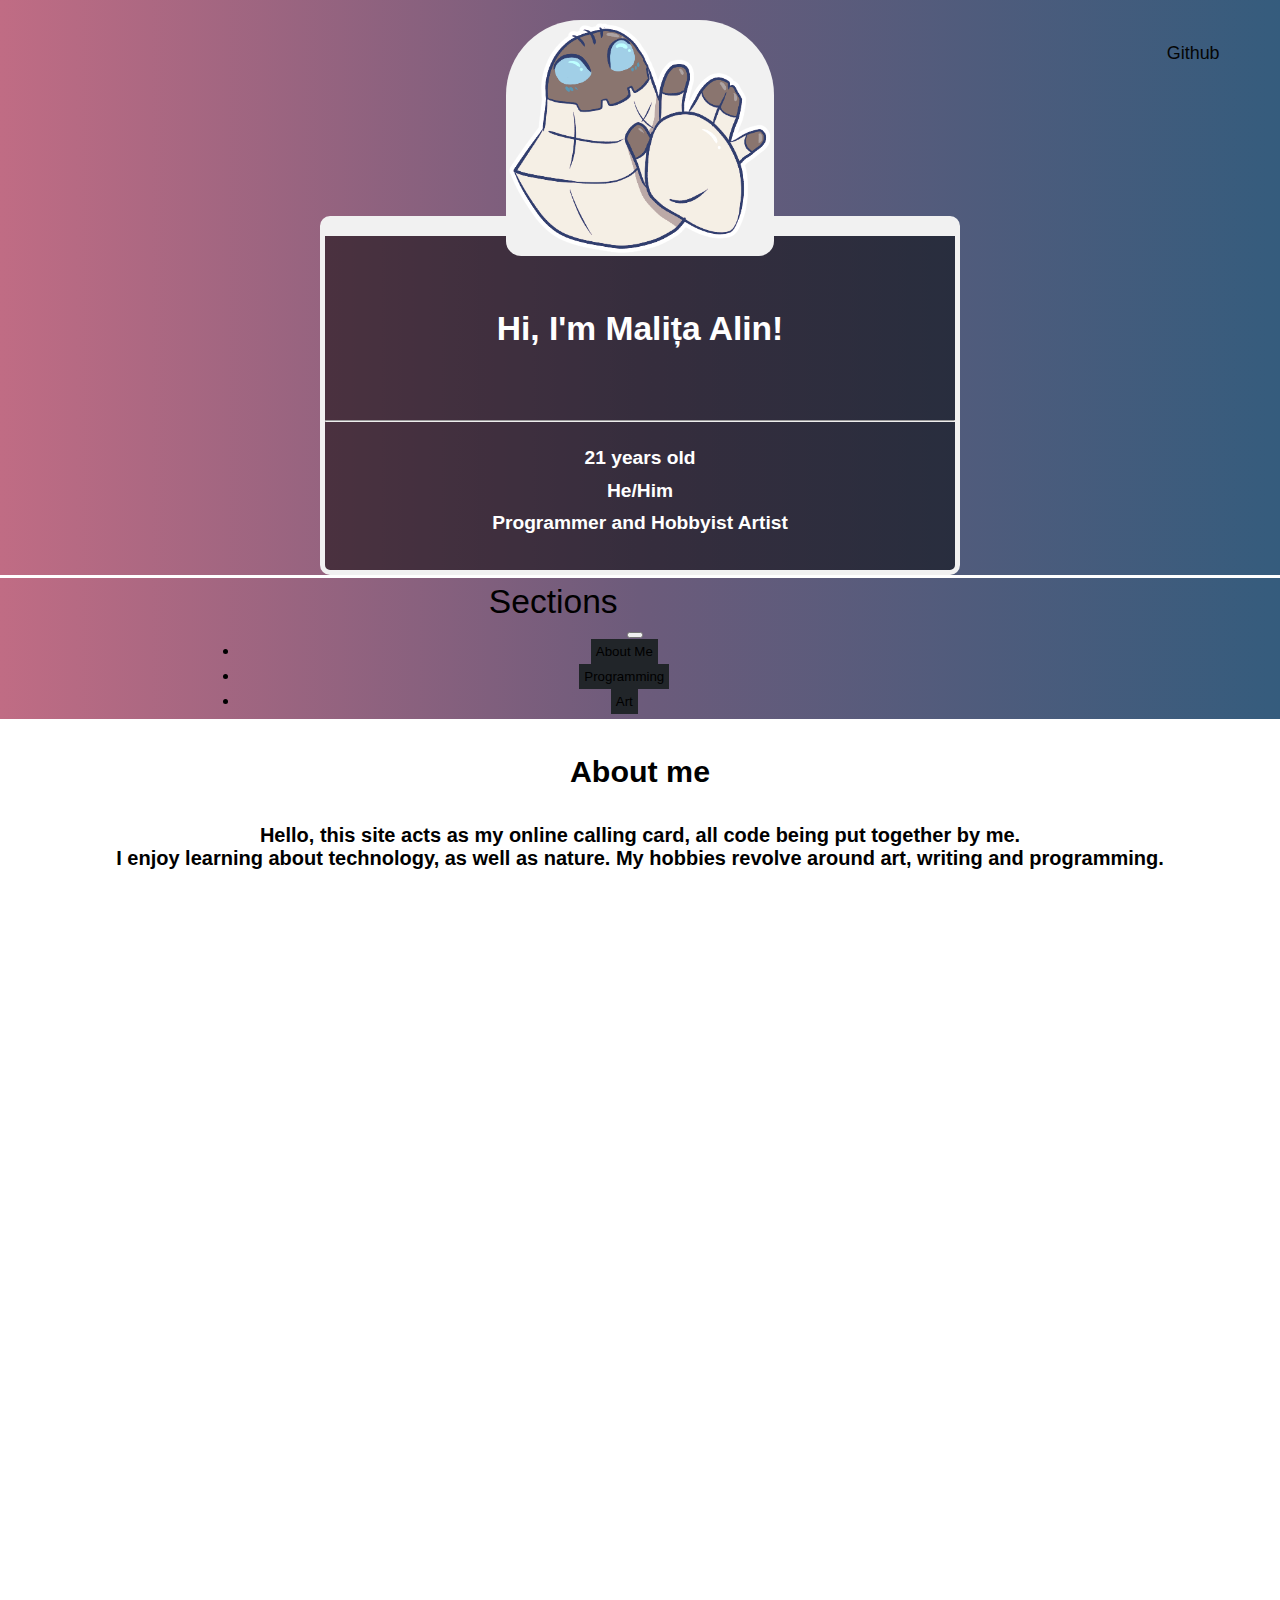
==== commit 7d4ed478: "Art gallery update" ====
--- a/index.html
+++ b/index.html
@@ -77,12 +77,12 @@
       <h6 class="sectiontext">Hello, this site acts as my online calling card, all code being put together by me.<br> I enjoy learning about technology, as well as nature. My hobbies revolve around art, writing and programming.</h6> 
 <div class=" aboutme-row">
       <div class="row justify-content-center">
+      <div class="col col-5 col-lg-3"><i class="fa-solid fa-signature"></i> My name's Malița Alin </div>
         <div class="col col-5 col-lg-3"> <i class="fa-solid fa-location-dot"></i> Living and studying in Romania </div>
         <div class="col col-5 col-lg-3"><i class="fa-solid fa-language"></i> Romanian native speaker, Advanced English speaker</div>
-        <div class="col col-5 col-lg-3">X</div>
-      </div> </div>
-    
-      <div class="interests-box"><h3>Interests:</h3> 
+      </div>
+   </div>
+    <div class="interests-box"><h3>Interests:</h3> 
       <i class="fa-solid fa-dna"></i> Biology, Zoology, Fungi and Plants <i class="fa-solid fa-dna"></i>
       <br><i class="fa-solid fa-dragon"></i> Fantasy and Sci-Fi works, movies, books <i class="fa-solid fa-dragon"></i>
       <br><i class="fa-solid fa-paintbrush"></i> Art, Animation and animated content <i class="fa-solid fa-paintbrush"></i>
@@ -117,7 +117,7 @@
         <div class="col col-lg-6 col-md-12 col-sm-12">  <img class="mascot-icon"  src="image/mascot.png" alt="intrologo"/>  </div>
         <div class="col col-lg-6 col-md-12 col-sm-12">  <div class="mascot-text"><h3>Mascot: Astronomer</h3> <br>
           <p>Character Design Created and Owned by Me</p>
-          <p> Art used in title card and to the right created by the amazing artist: Gosh Heck</p>
+          <p> Art used in title card and mascot card created by the amazing artist: Gosh Heck</p>
           <a href="https://hecking-socials.carrd.co"  target="_BLANK">
             Visit Gosh-Heck's Work <i class="fa-solid fa-id-card-clip fa-2x"></i></a>
         </div>
@@ -217,7 +217,7 @@
           <a href=" https://github.com/Not-A-Platypus/HighLow" > <img class="sitethumbnail" src="image/digital/sitethumb3.png" alt="Sitethumb3"> </a>
         </div>
       </div>
-  
+  <p class="sectiontext">Want to reach out to me regarding coding/programming? Contact me below! </p>
       <div class="row artlinks justify-content-center ">
        <h4 class="codelinks-title"> &#9778 Contacting Methods &#9778</h4> <br> <br>
     <div class="column-code col-4 "> 
@@ -244,63 +244,63 @@
 <h4 > Portfolio</h4>
   <div class="row d-flex flex-wrap align-items-center art-box">
 
-    <div class="column-art col-lg-2  col-md-4 col-sm-4">
+    <div class="column-art col-lg-2  col-md-3 col-sm-4">
       <img src="image/art/img1.jpg" onclick="openModal();currentSlide(1)" class="gallery-item hover-shadow">
     </div>  <div hidden class="captions"><h3>Behemoth of Stone </h3>  <h4> -Fantasy-  </h4> <h6>Posted on 31.07.2022</h6></div>
    
-    <div class="column-art  col-lg-2 col-md-4 col-sm-4" >
+    <div class="column-art  col-lg-2 col-md-3 col-sm-4" >
       <img src="image/art/img2.jpg" onclick="openModal();currentSlide(2)" class="gallery-item hover-shadow">
     </div>   <div hidden class="captions"><h3>Fungi-Encyclopedia</h3>  <h4> - Part2 - Fantasy -  </h4> <h6>Posted on 27.02.2022</h6></div>
   
-    <div class="column-art  col-lg-2 col-md-4 col-sm-4 ">
+    <div class="column-art  col-lg-2 col-md-3 col-sm-4 ">
       <img src="image/art/img3.jpg" onclick="openModal();currentSlide(3)" class="gallery-item hover-shadow">
     </div>   <div hidden class="captions"><h3>Fungi-Encyclopedia</h3>  <h4> - Part2 - Fantasy -  </h4><h6>Posted on 5.02.2022</h6> </div>
     
-    <div class="column-art  col-lg-3 col-md-6 col-sm-6">
+    <div class="column-art  col-lg-3 col-md-5 col-sm-6">
       <img src="image/art/img4.jpg" onclick="openModal();currentSlide(4)" class="gallery-item hover-shadow">
     </div>  <div hidden class="captions"><h3>Elder Glutton Beast</h3> <h4> -Fantasy-  </h4> <h6>Posted on 28.11.2021</h6></div>
     
-    <div class="column-art  col-lg-3 col-md-6 col-sm-6">
+    <div class="column-art  col-lg-3 col-md-5 col-sm-6">
       <img src="image/art/img5.jpg" onclick="openModal();currentSlide(5)" class="gallery-item hover-shadow horizontalImg">
     </div>  <div hidden class="captions"><h3>Tower Bench</h3>  <h4> -Fantasy-  </h4><h6>Posted on 9.09.2021</h6> </div>
    
-    <div class="column-art  col-lg-2 col-md-4 col-sm-4">
+    <div class="column-art  col-lg-2 col-md-3 col-sm-4">
       <img src="image/art/img6.jpg" onclick="openModal();currentSlide(6)" class="gallery-item hover-shadow">
     </div>  <div hidden class="captions"><h3>Under Many Eyes</h3>  <h4> -Fantasy-  </h4> <h6>Posted on 23.06.2021</h6></div>
    
-    <div class="column-art  col-lg-3 col-md-6 col-sm-6">
+    <div class="column-art  col-lg-3 col-md-5 col-sm-6">
       <img src="image/art/img7.jpg" onclick="openModal();currentSlide(7)" class="gallery-item hover-shadow">
     </div> <div hidden class="captions"><h3>Fight with a giant</h3>  <h4> -Fantasy-  </h4> <h6>Posted on 2.06.2021</h6></div>
   
-    <div class="column-art  col-lg-2 col-md-4 col-sm-4">
+    <div class="column-art  col-lg-2 col-md-3 col-sm-4">
       <img src="image/art/img8.jpg" onclick="openModal();currentSlide(8)" class="gallery-item  hover-shadow horizontalImg">
     </div> <div hidden class="captions"><h3>Turtle Pond</h3>  <h4> -Nature-  </h4> <h6>Posted on 9.03.2021</h6></div>
 
-    <div class="column-art  col-lg-2 col-md-4 col-sm-4">
+    <div class="column-art  col-lg-2 col-md-3 col-sm-4">
       <img src="image/art/img9.jpg" onclick="openModal();currentSlide(9)" class="gallery-item  hover-shadow horizontalImg">
     </div> <div hidden class="captions"><h3>No One's King</h3>  <h4> -Fantasy-  </h4> <h6>Posted on 4.03.2021</h6></div>
 
-    <div class="column-art  col-lg-2 col-md-4 col-sm-4">
+    <div class="column-art  col-lg-2 col-md-3 col-sm-4">
       <img src="image/art/img10.jpg" onclick="openModal();currentSlide(10)" class="gallery-item  hover-shadow horizontalImg">
     </div> <div hidden class="captions"><h3>In the Mushroom forest</h3>  <h4> -Fantasy-  </h4> <h6>Posted on 21.02.2021</h6></div>
 
-    <div class="column-art  col-lg-2 col-md-4 col-sm-4">
+    <div class="column-art  col-lg-2 col-md-3 col-sm-4">
       <img src="image/art/img11.jpg" onclick="openModal();currentSlide(11)" class="gallery-item  hover-shadow horizontalImg">
     </div> <div hidden class="captions"><h3>God of Contrast and Unity</h3>  <h4> -Fantasy-  </h4> <h6>Posted on 2.02.2021</h6></div>
 
-    <div class="column-art  col-lg-2 col-md-4 col-sm-4">
+    <div class="column-art  col-lg-2 col-md-3 col-sm-4">
       <img src="image/art/img12.jpg" onclick="openModal();currentSlide(12)" class="gallery-item  hover-shadow horizontalImg">
     </div> <div hidden class="captions"><h3>White Rot Titan</h3>  <h4> -Fantasy-  </h4> <h6>Posted on 14.12.2020</h6></div>
 
-    <div class="column-art  col-lg-3 col-md-6 col-sm-6">
+    <div class="column-art  col-lg-3 col-md-5 col-sm-6">
       <img src="image/art/img13.jpg" onclick="openModal();currentSlide(13)" class="gallery-item  hover-shadow horizontalImg">
     </div> <div hidden class="captions"><h3>Blood-shroom Dragon</h3>  <h4> -Fantasy-  </h4> <h6>Posted on 10.11.2020</h6></div>
 
-    <div class="column-art  col-lg-2 col-md-4 col-sm-4">
+    <div class="column-art  col-lg-2 col-md-3 col-sm-4">
       <img src="image/art/img14.jpg" onclick="openModal();currentSlide(14)" class="gallery-item  hover-shadow horizontalImg">
     </div> <div hidden class="captions"><h3>Towering Cactus</h3>  <h4> -Fantasy-  </h4> <h6>Posted on 20.05.2020</h6></div>
 
-    <div class="column-art  col-lg-2 col-md-4 col-sm-4">
+    <div class="column-art  col-lg-2 col-md-3 col-sm-4">
       <img src="image/art/img15.jpg" onclick="openModal();currentSlide(15)" class="gallery-item  hover-shadow horizontalImg">
     </div> <div hidden class="captions"><h3>A time to rest</h3>  <h4> -Fantasy-  </h4><h6>Posted on 12.04.2022</h6> </div>
   
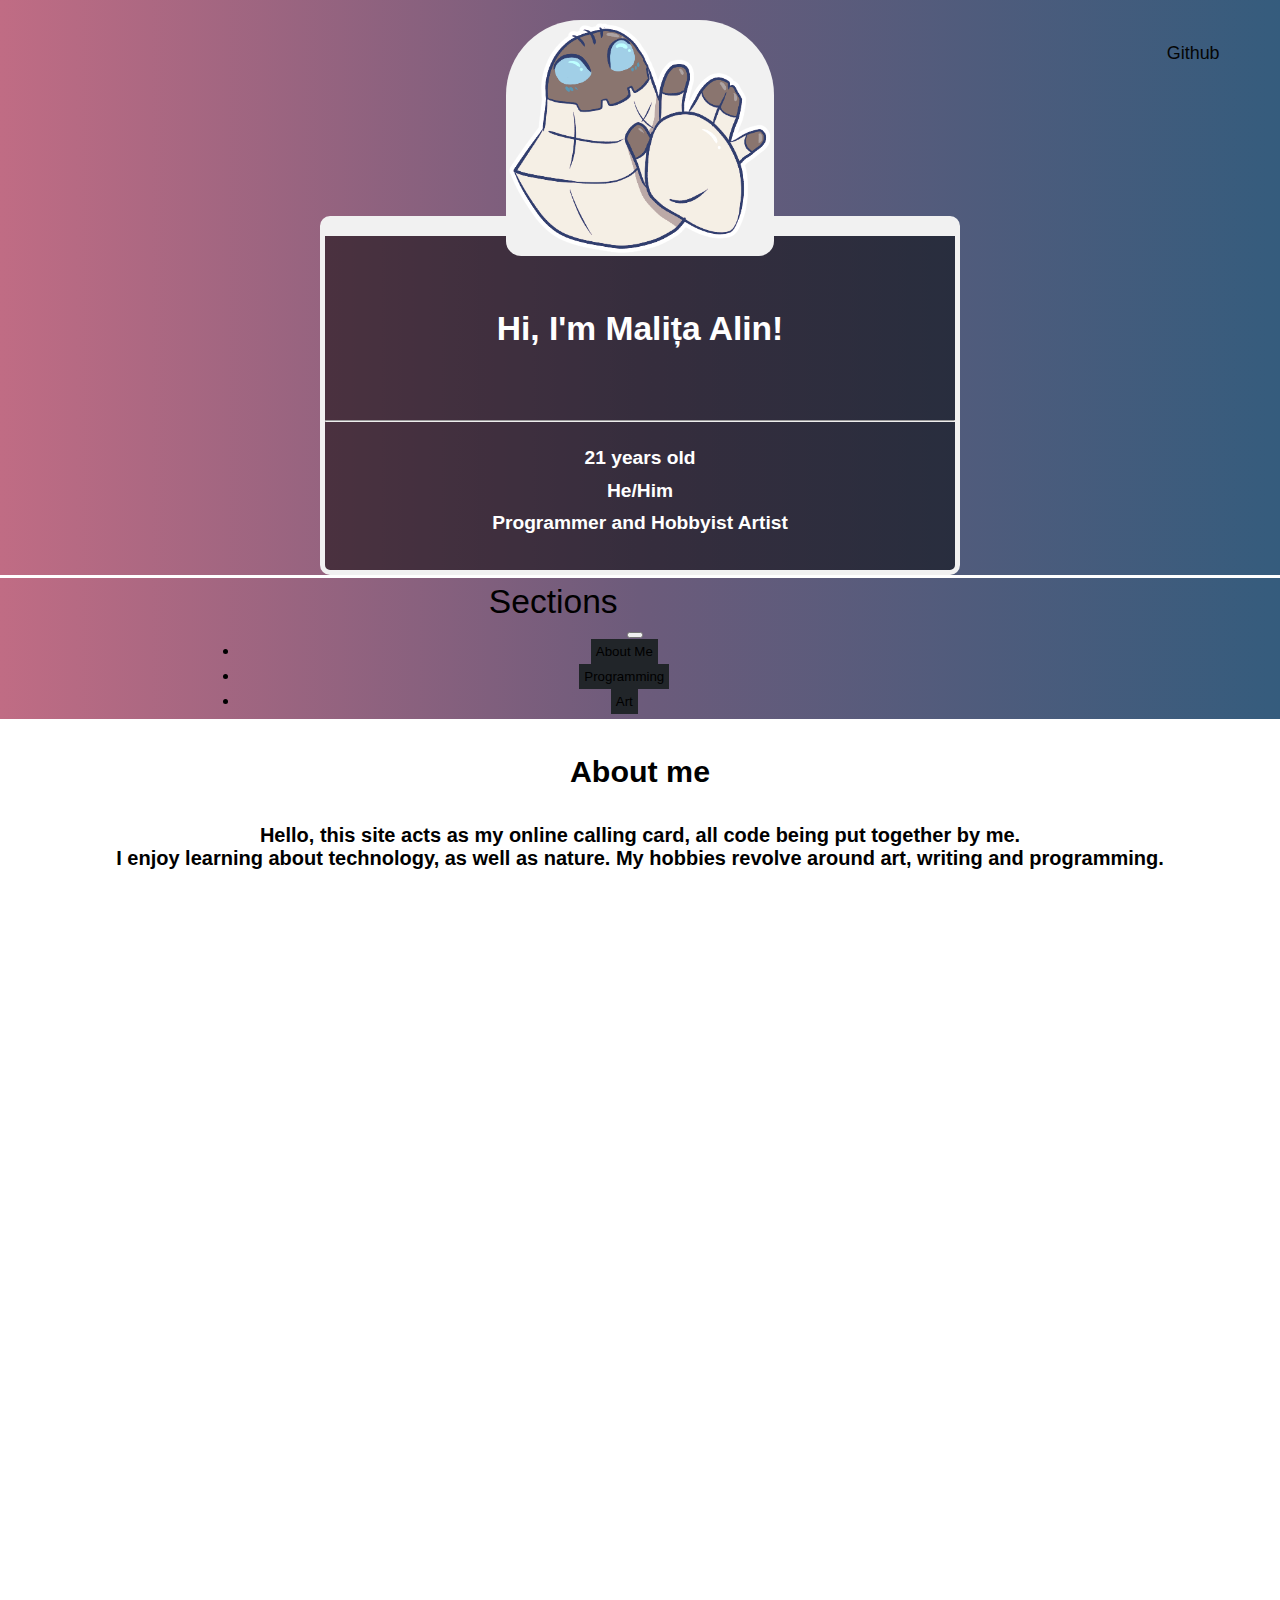
==== commit 2394ac9b: "Project change" ====
--- a/index.html
+++ b/index.html
@@ -200,8 +200,8 @@
             ReadySetRoll <i class="fa-solid fa-dice"></i> </button>
           <button class="nav-link" id="nav-pokemon-tab" data-bs-toggle="tab" data-bs-target="#nav-pokemon" type="button" role="tab" aria-controls="nav-pokemon" aria-selected="false">
             Pokemon MiniGame <i class="fa-solid fa-arrows-up-down"></i> </button>
-          <button class="nav-link" id="nav-highlow-tab" data-bs-toggle="tab" data-bs-target="#nav-highlow" type="button" role="tab" aria-controls="nav-highlow" aria-selected="false">
-            HigherLowerGame <i class="fa-solid fa-arrows-up-down"></i></button>
+          <button class="nav-link" id="nav-hospitalproject-tab" data-bs-toggle="tab" data-bs-target="#nav-hospitalproject" type="button" role="tab" aria-controls="nav-hospitalproject" aria-selected="false">
+            Hospital-Project (Java) <i class="fa-solid fa-arrows-up-down"></i></button>
         </div>
       </nav>
     
@@ -211,10 +211,10 @@
           <a href="https://not-a-platypus.github.io/ReadySetRoll/"> <img class="sitethumbnail" src="image/digital/sitethumb1.png" alt="Sitethumb1"></a>
         </div>
         <div class="tab-pane fade" id="nav-pokemon" role="tabpanel" aria-labelledby="nav-pokemon-tab">
-          <a href="https://not-a-platypus.github.io/PokemonHighLow/"> <img class="sitethumbnail" src="image/digital/sitethumb2.png" alt="Sitethumb2"></a>
+          <a href="https://not-a-platypus.github.io/Pokemonhospitalproject/"> <img class="sitethumbnail" src="image/digital/sitethumb2.png" alt="Sitethumb2"></a>
         </div>
-        <div class="tab-pane fade" id="nav-highlow" role="tabpanel" aria-labelledby="nav-highlow-tab">
-          <a href=" https://github.com/Not-A-Platypus/HighLow" > <img class="sitethumbnail" src="image/digital/sitethumb3.png" alt="Sitethumb3"> </a>
+        <div class="tab-pane fade" id="nav-hospitalproject" role="tabpanel" aria-labelledby="nav-hospitalproject-tab">
+          <a href=" https://github.com/Not-A-Platypus/Hospital-Project.git" > <img class="sitethumbnail" src="image/digital/sitethumb3.png" alt="Sitethumb3"> </a>
         </div>
       </div>
   <p class="sectiontext">Want to reach out to me regarding coding/programming? Contact me below! </p>
@@ -244,15 +244,15 @@
 <h4 > Portfolio</h4>
   <div class="row d-flex flex-wrap align-items-center art-box">
 
-    <div class="column-art col-lg-2  col-md-3 col-sm-4">
+    <div class="column-art col-lg-2  col-md-2 col-sm-4">
       <img src="image/art/img1.jpg" onclick="openModal();currentSlide(1)" class="gallery-item hover-shadow">
     </div>  <div hidden class="captions"><h3>Behemoth of Stone </h3>  <h4> -Fantasy-  </h4> <h6>Posted on 31.07.2022</h6></div>
    
-    <div class="column-art  col-lg-2 col-md-3 col-sm-4" >
+    <div class="column-art  col-lg-2 col-md-2 col-sm-4" >
       <img src="image/art/img2.jpg" onclick="openModal();currentSlide(2)" class="gallery-item hover-shadow">
     </div>   <div hidden class="captions"><h3>Fungi-Encyclopedia</h3>  <h4> - Part2 - Fantasy -  </h4> <h6>Posted on 27.02.2022</h6></div>
   
-    <div class="column-art  col-lg-2 col-md-3 col-sm-4 ">
+    <div class="column-art  col-lg-2 col-md-2 col-sm-4 ">
       <img src="image/art/img3.jpg" onclick="openModal();currentSlide(3)" class="gallery-item hover-shadow">
     </div>   <div hidden class="captions"><h3>Fungi-Encyclopedia</h3>  <h4> - Part2 - Fantasy -  </h4><h6>Posted on 5.02.2022</h6> </div>
     
@@ -264,7 +264,7 @@
       <img src="image/art/img5.jpg" onclick="openModal();currentSlide(5)" class="gallery-item hover-shadow horizontalImg">
     </div>  <div hidden class="captions"><h3>Tower Bench</h3>  <h4> -Fantasy-  </h4><h6>Posted on 9.09.2021</h6> </div>
    
-    <div class="column-art  col-lg-2 col-md-3 col-sm-4">
+    <div class="column-art  col-lg-2 col-md-2 col-sm-4">
       <img src="image/art/img6.jpg" onclick="openModal();currentSlide(6)" class="gallery-item hover-shadow">
     </div>  <div hidden class="captions"><h3>Under Many Eyes</h3>  <h4> -Fantasy-  </h4> <h6>Posted on 23.06.2021</h6></div>
    
@@ -272,23 +272,23 @@
       <img src="image/art/img7.jpg" onclick="openModal();currentSlide(7)" class="gallery-item hover-shadow">
     </div> <div hidden class="captions"><h3>Fight with a giant</h3>  <h4> -Fantasy-  </h4> <h6>Posted on 2.06.2021</h6></div>
   
-    <div class="column-art  col-lg-2 col-md-3 col-sm-4">
+    <div class="column-art  col-lg-2 col-md-2 col-sm-4">
       <img src="image/art/img8.jpg" onclick="openModal();currentSlide(8)" class="gallery-item  hover-shadow horizontalImg">
     </div> <div hidden class="captions"><h3>Turtle Pond</h3>  <h4> -Nature-  </h4> <h6>Posted on 9.03.2021</h6></div>
 
-    <div class="column-art  col-lg-2 col-md-3 col-sm-4">
+    <div class="column-art  col-lg-2 col-md-2 col-sm-4">
       <img src="image/art/img9.jpg" onclick="openModal();currentSlide(9)" class="gallery-item  hover-shadow horizontalImg">
     </div> <div hidden class="captions"><h3>No One's King</h3>  <h4> -Fantasy-  </h4> <h6>Posted on 4.03.2021</h6></div>
 
-    <div class="column-art  col-lg-2 col-md-3 col-sm-4">
+    <div class="column-art  col-lg-2 col-md-2 col-sm-4">
       <img src="image/art/img10.jpg" onclick="openModal();currentSlide(10)" class="gallery-item  hover-shadow horizontalImg">
     </div> <div hidden class="captions"><h3>In the Mushroom forest</h3>  <h4> -Fantasy-  </h4> <h6>Posted on 21.02.2021</h6></div>
 
-    <div class="column-art  col-lg-2 col-md-3 col-sm-4">
+    <div class="column-art  col-lg-2 col-md-2 col-sm-4">
       <img src="image/art/img11.jpg" onclick="openModal();currentSlide(11)" class="gallery-item  hover-shadow horizontalImg">
     </div> <div hidden class="captions"><h3>God of Contrast and Unity</h3>  <h4> -Fantasy-  </h4> <h6>Posted on 2.02.2021</h6></div>
 
-    <div class="column-art  col-lg-2 col-md-3 col-sm-4">
+    <div class="column-art  col-lg-2 col-md-2 col-sm-4">
       <img src="image/art/img12.jpg" onclick="openModal();currentSlide(12)" class="gallery-item  hover-shadow horizontalImg">
     </div> <div hidden class="captions"><h3>White Rot Titan</h3>  <h4> -Fantasy-  </h4> <h6>Posted on 14.12.2020</h6></div>
 
@@ -296,11 +296,11 @@
       <img src="image/art/img13.jpg" onclick="openModal();currentSlide(13)" class="gallery-item  hover-shadow horizontalImg">
     </div> <div hidden class="captions"><h3>Blood-shroom Dragon</h3>  <h4> -Fantasy-  </h4> <h6>Posted on 10.11.2020</h6></div>
 
-    <div class="column-art  col-lg-2 col-md-3 col-sm-4">
+    <div class="column-art  col-lg-2 col-md-2 col-sm-4">
       <img src="image/art/img14.jpg" onclick="openModal();currentSlide(14)" class="gallery-item  hover-shadow horizontalImg">
     </div> <div hidden class="captions"><h3>Towering Cactus</h3>  <h4> -Fantasy-  </h4> <h6>Posted on 20.05.2020</h6></div>
 
-    <div class="column-art  col-lg-2 col-md-3 col-sm-4">
+    <div class="column-art  col-lg-2 col-md-2 col-sm-4">
       <img src="image/art/img15.jpg" onclick="openModal();currentSlide(15)" class="gallery-item  hover-shadow horizontalImg">
     </div> <div hidden class="captions"><h3>A time to rest</h3>  <h4> -Fantasy-  </h4><h6>Posted on 12.04.2022</h6> </div>
   
--- a/main_style.css
+++ b/main_style.css
@@ -410,6 +410,7 @@
   box-shadow:5px 5px 5px 5px  #b8b7b776;
   color: #75bcff;
 }
+
 /**Art Section *************/
 .art-box{
   background-color:  rgb(235, 238, 238); 
@@ -476,7 +477,6 @@
   
   max-width: 700px;
   height:auto;
- 
   border-radius:5px;
 }
 
@@ -487,7 +487,7 @@
   position: absolute;
   top: 10px;
   right: 25px;
-  font-size: 35px;
+  font-size: 45px;
   font-weight: bold;
 }
 
@@ -509,8 +509,6 @@
 width:70%;
 max-height:650px;
 }
-
-
 
 .captions{ 
   visibility:hidden;
@@ -538,7 +536,7 @@
 
   color: rgb(249, 249, 249);
   font-weight: bold;
-  font-size: 20px;
+  font-size: 30px;
   transition: 0.6s ease;
   border-radius: 0 3px 3px 0;
   user-select: none;
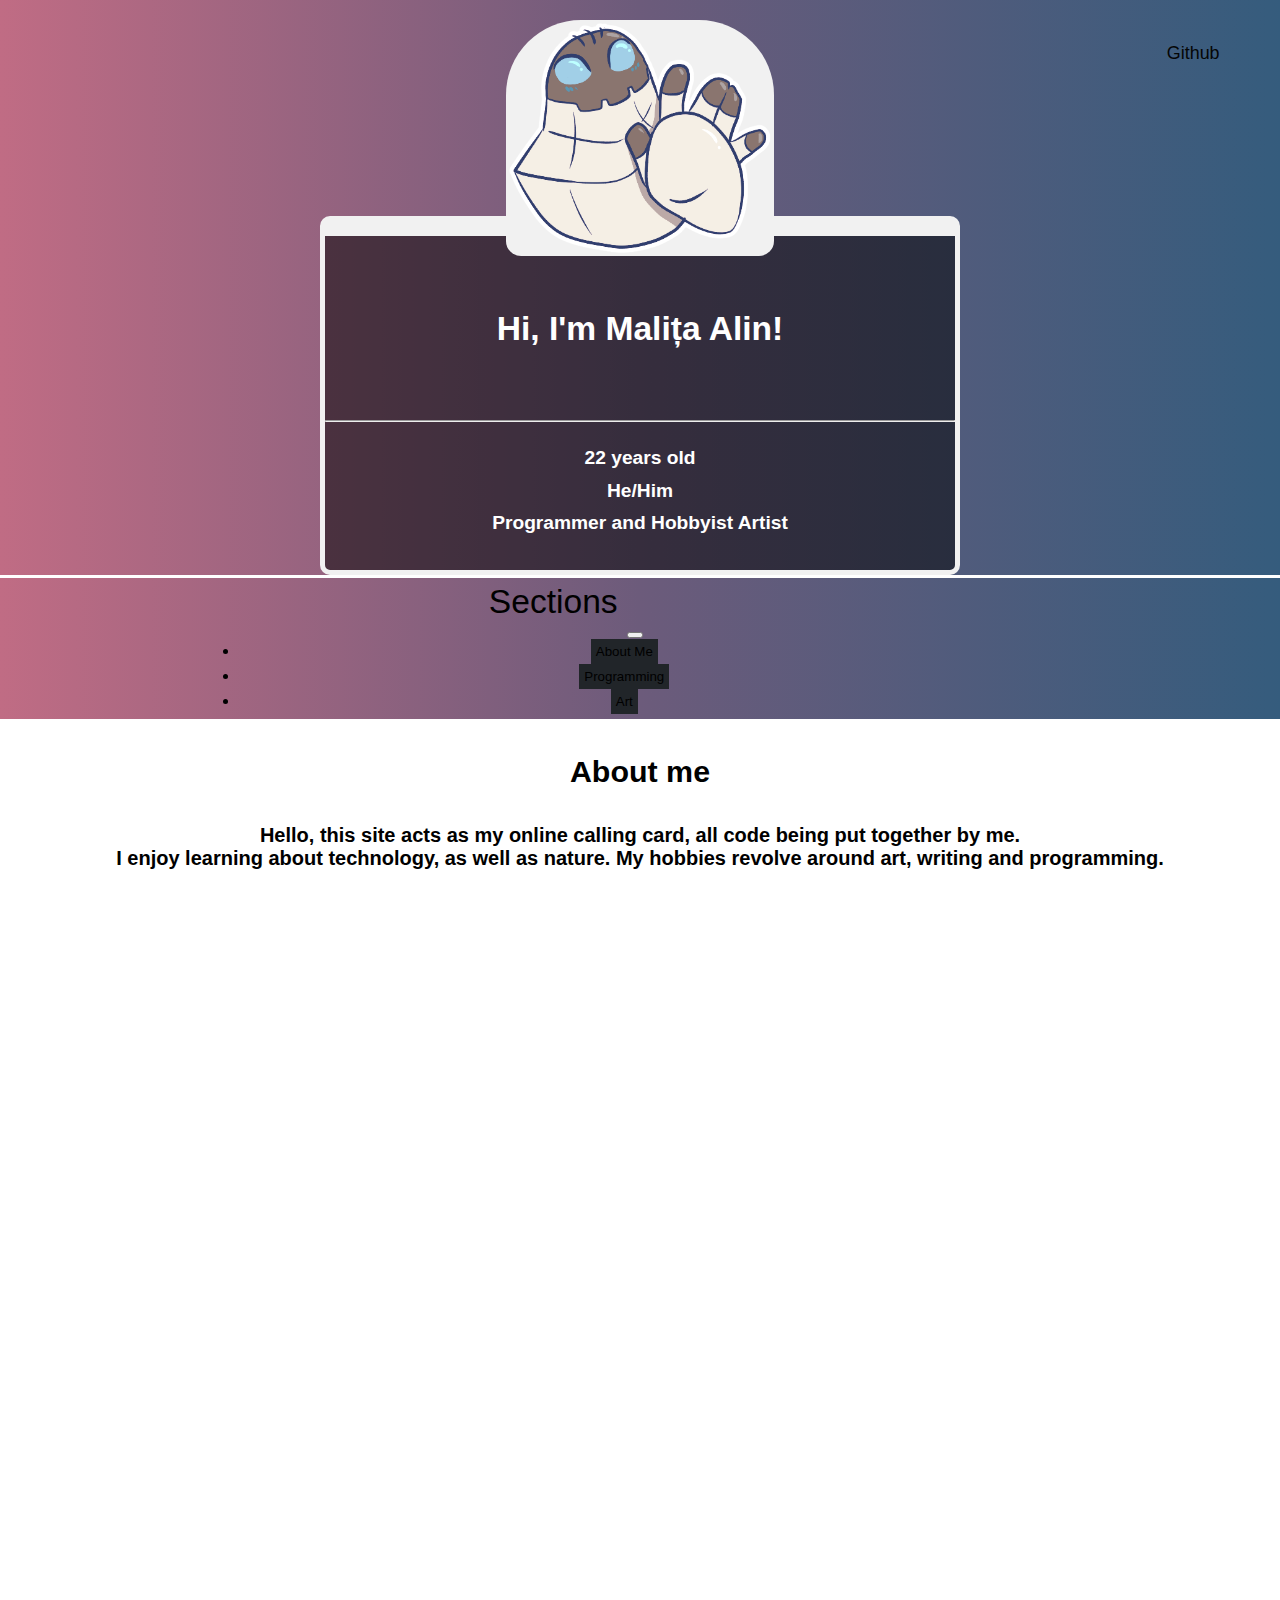
==== commit 6d4f909f: "Updated project section" ====
--- a/index.html
+++ b/index.html
@@ -37,7 +37,7 @@
       <h1>Hi, I'm Malița Alin!</h1><hr>
       <h5>
        <div class="row"> 
-        <div class="col-lg-4 col-md-6 col-sm-6"><i class="fa-solid fa-caret-right"></i> 21 years old</div>
+        <div class="col-lg-4 col-md-6 col-sm-6"><i class="fa-solid fa-caret-right"></i> 22 years old</div>
         <div class="col-lg-4 col-md-6 col-sm-6"><i class="fa-solid fa-caret-right"></i> He/Him </div>
         <div class="col-lg-4 col-md-12 "><i class="fa-solid fa-caret-right"></i> Programmer and Hobbyist Artist</div>
       </div> </h5>
@@ -196,26 +196,28 @@
     <div> <h3>Github Projects: </h3>
       <nav>
         <div class="nav nav-tabs justify-content-center" id="nav-tab" role="tablist">
-          <button class="nav-link active" id="nav-dice-tab" data-bs-toggle="tab" data-bs-target="#nav-dice" type="button" role="tab" aria-controls="nav-dice" aria-selected="true">
+          <button class="nav-link" id="nav-liciromproject-tab" data-bs-toggle="tab" data-bs-target="#nav-liciromproject" type="button" role="tab" aria-controls="nav-liciromproject" aria-selected="true">
+            Licirom (Team Project) <i class="fa-solid fa-arrows-up-down"></i></button>
+          <button class="nav-link active" id="nav-dice-tab" data-bs-toggle="tab" data-bs-target="#nav-dice" type="button" role="tab" aria-controls="nav-dice" aria-selected="false">
             ReadySetRoll <i class="fa-solid fa-dice"></i> </button>
           <button class="nav-link" id="nav-pokemon-tab" data-bs-toggle="tab" data-bs-target="#nav-pokemon" type="button" role="tab" aria-controls="nav-pokemon" aria-selected="false">
             Pokemon MiniGame <i class="fa-solid fa-arrows-up-down"></i> </button>
-          <button class="nav-link" id="nav-hospitalproject-tab" data-bs-toggle="tab" data-bs-target="#nav-hospitalproject" type="button" role="tab" aria-controls="nav-hospitalproject" aria-selected="false">
-            Hospital-Project (Java) <i class="fa-solid fa-arrows-up-down"></i></button>
+
         </div>
       </nav>
     
     
       <div class="tab-content tab-site " id="nav-tabContent">
+        <div class="tab-pane fade" id="nav-liciromproject" role="tabpanel" aria-labelledby="nav-liciromproject-tab">
+          <a href="https://github.com/iRealWorlds/licirom" > <img class="sitethumbnail" src="image/digital/sitethumb3.png" alt="Sitethumb3"> </a>
+        </div>
         <div class="tab-pane fade show active" id="nav-dice" role="tabpanel" aria-labelledby="nav-dice-tab">
           <a href="https://not-a-platypus.github.io/ReadySetRoll/"> <img class="sitethumbnail" src="image/digital/sitethumb1.png" alt="Sitethumb1"></a>
         </div>
         <div class="tab-pane fade" id="nav-pokemon" role="tabpanel" aria-labelledby="nav-pokemon-tab">
-          <a href="https://not-a-platypus.github.io/Pokemonhospitalproject/"> <img class="sitethumbnail" src="image/digital/sitethumb2.png" alt="Sitethumb2"></a>
-        </div>
-        <div class="tab-pane fade" id="nav-hospitalproject" role="tabpanel" aria-labelledby="nav-hospitalproject-tab">
-          <a href=" https://github.com/Not-A-Platypus/Hospital-Project.git" > <img class="sitethumbnail" src="image/digital/sitethumb3.png" alt="Sitethumb3"> </a>
-        </div>
+          <a href="https://github.com/Not-A-Platypus/PokemonHighLow"> <img class="sitethumbnail" src="image/digital/sitethumb2.png" alt="Sitethumb2"></a>
+        </div>
+        
       </div>
   <p class="sectiontext">Want to reach out to me regarding coding/programming? Contact me below! </p>
       <div class="row artlinks justify-content-center ">
@@ -374,30 +376,23 @@
   <a href="https://www.twitch.tv/maybeaplatypus"  target="_BLANK">
     <i class="fab fa-twitch fa-fw fa-2x "></i>
   </a></div> -->
-  
-
-  
     </section>
   </div>
 </div>
 
-
-
 </section>
+
 
   <footer>
  <h5> Created by Malita Alin &#169 2022</h5>
 </footer> 
 
-
 <script src="https://ajax.googleapis.com/ajax/libs/jquery/3.6.0/jquery.min.js"></script>
 <script src="javascript.js" charset="utf-8"></script>
 
 </body>
 
-<script>
-  </script>
-
-
-
-
+
+
+
+
